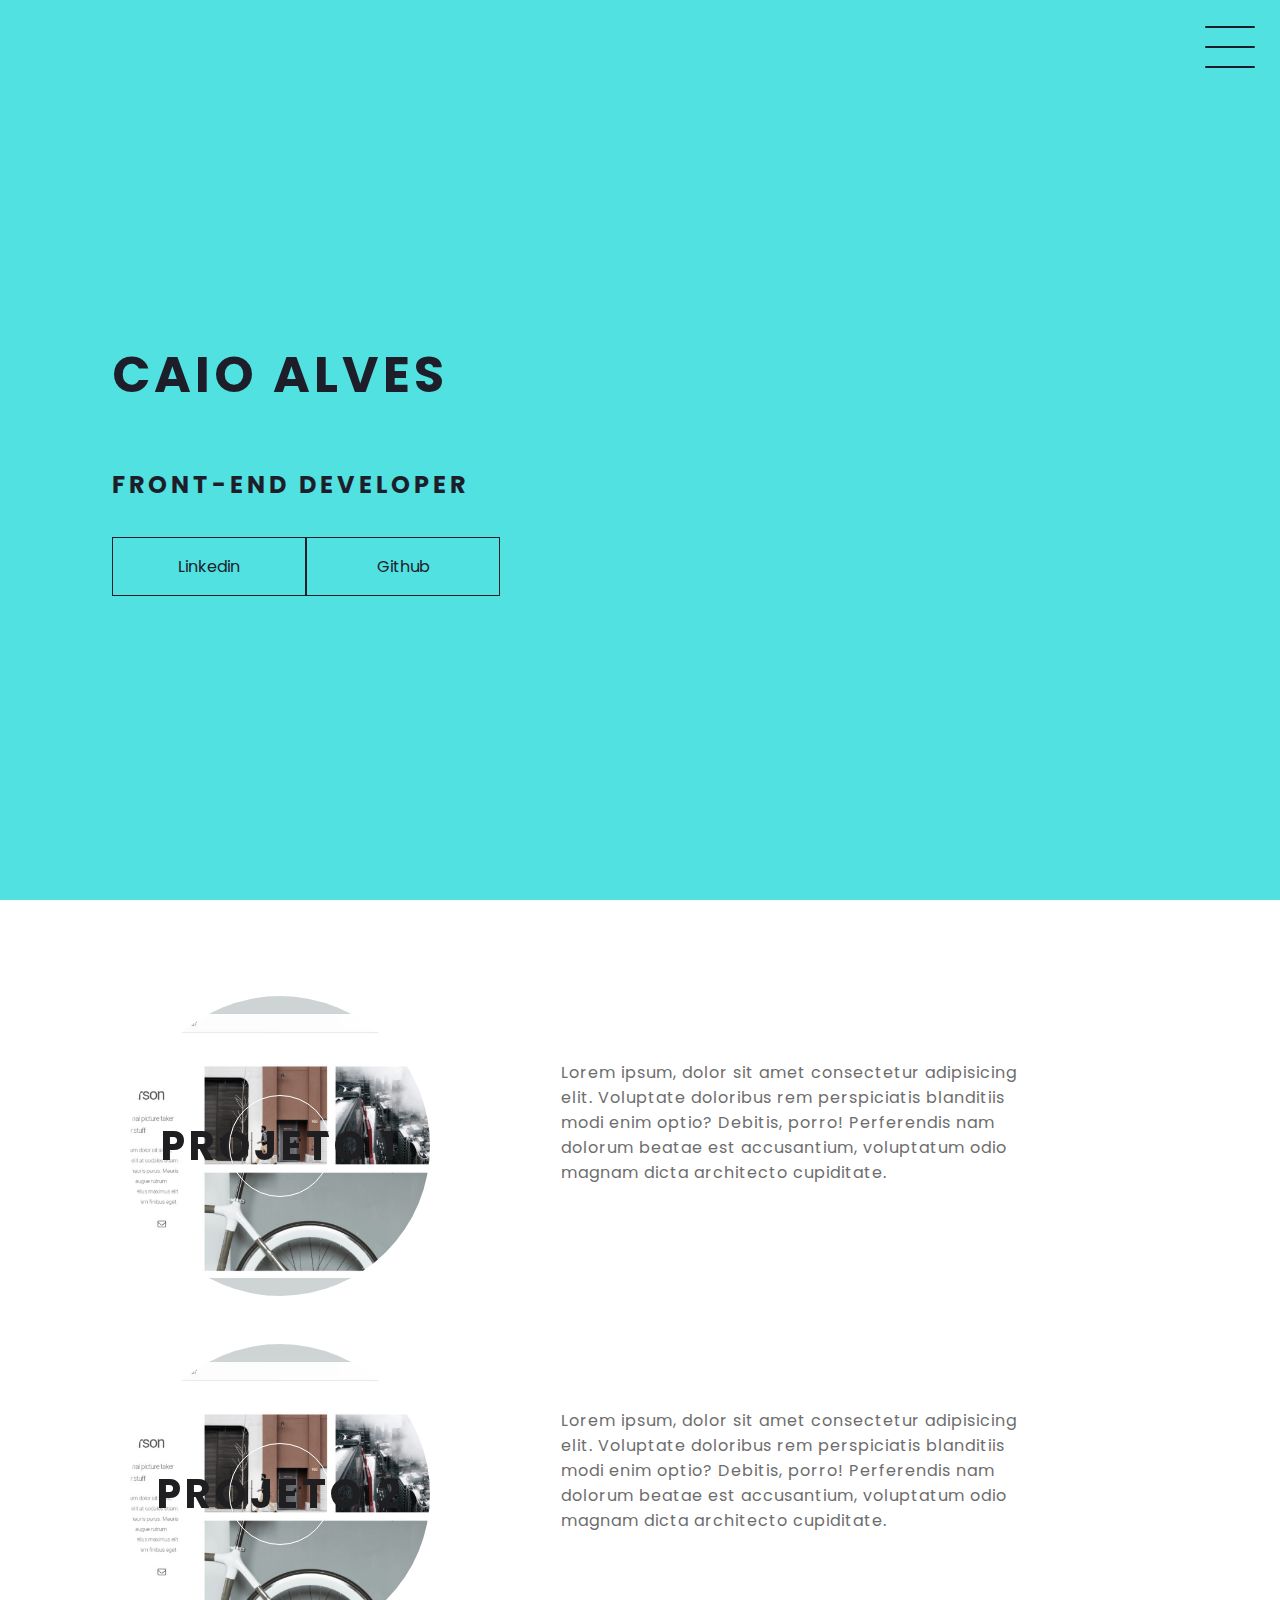
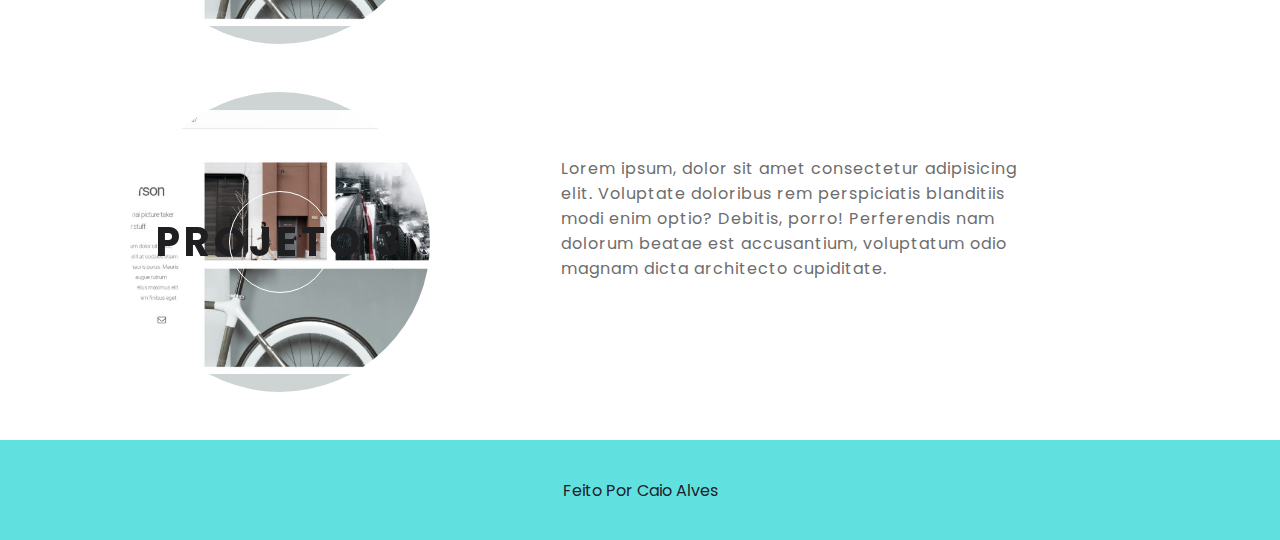
==== index.html @ cd46dcf4 "att" ====
<!DOCTYPE html>
<html lang="pt-br">
<head>
    <meta charset="UTF-8">
    <meta http-equiv="X-UA-Compatible" content="IE=edge">
    <meta name="viewport" content="width=device-width, initial-scale=1.0">
    <link rel="stylesheet" href="style.css">
    <title>Portifólio</title>
</head>
<body>
    <header class=header-container>
        <div class=header>
            <div class="checkbox-container">
                <div class="checkbox-wrapper">
                    <input type="checkbox" name="" id="toggle">
                    <label class="checkbox" for="toggle">
                        <div class="trace"></div>
                        <div class="trace"></div>
                        <div class="trace"></div>
                    </label>
                    <div class="menu"></div>
                        <nav class="menu-items">
                            <ul>
                                <li>
                                    <a href="index.html">Home</a>
                                </li>
                                <li>
                                    <a href="Sobre/sobre.html" target="_blank">Sobre</a>
                                </li>
                                <li>
                                    <a href="Container">Projetos</a>
                                </li>
                            </ul>
                        </nav>
                   
                </div>
            </div>
            
        </div>

        <h1>Caio Alves</h1>
        <h2>Front-end developer</h2>

        <div class="social-media">
            
            <a href= "https://www.linkedin.com/in/caio-alves-543720208/" target="_blank">Linkedin</a>

            <a href="https://github.com/dandelions3" target="_blank">Github</a>

        </div>

    </header>

    <main class=container>
        <div class='card-container'>
             <div class="card">
                 <div class="card-wrapper">
                     <h2>Projeto 1</h2>
                     <p>vem ver!</p>
                 </div>
             </div>
             <div class="card-text">
                Lorem ipsum, dolor sit amet consectetur adipisicing elit. Voluptate doloribus rem perspiciatis blanditiis modi enim optio? Debitis, porro! Perferendis nam dolorum beatae est accusantium, voluptatum odio magnam dicta architecto cupiditate.
             </div>
        </div>

        <div class='card-container'>
            <div class="card">
                <div class="card-wrapper">
                    <h2>Projeto 2</h2>
                    <p>vem ver!</p>
                </div>
            </div>
            <div class="card-text">
               Lorem ipsum, dolor sit amet consectetur adipisicing elit. Voluptate doloribus rem perspiciatis blanditiis modi enim optio? Debitis, porro! Perferendis nam dolorum beatae est accusantium, voluptatum odio magnam dicta architecto cupiditate.
            </div>
       </div>

       <div class='card-container'>
        <div class="card">
            <div class="card-wrapper">
                <h2>Projeto 3</h2>
                <p>vem ver!</p>
            </div>
        </div>
        <div class="card-text">
           Lorem ipsum, dolor sit amet consectetur adipisicing elit. Voluptate doloribus rem perspiciatis blanditiis modi enim optio? Debitis, porro! Perferendis nam dolorum beatae est accusantium, voluptatum odio magnam dicta architecto cupiditate.
        </div>
   </div>      
    </main>

    <footer class=footer>
        Feito Por Caio Alves
    </footer>
</body>
</html>
---- style.css ----
@import url('https://fonts.googleapis.com/css2?family=Poppins:wght@300;400;500&display=swap');
html {
    scroll-behavior: smooth;
}
body {
    margin: 0;
    padding: 0;
    font-family: 'Poppins', sans-serif;
    color: #1E1E2A;

}

/* HEADER */

.header-container {
    height: 100vh;
    width: 100vw;
    background-color: #50E1E0 ;
    display: flex;
    flex-direction: column;
    justify-content: center;
    align-items: flex-start;
    box-sizing: border-box;
    padding: 0 112px;
    position: relative;
}

h1 {
    font-size: 50px;
    text-transform: uppercase;
    letter-spacing: 4px;
}

h2 {
    text-transform: uppercase;
    letter-spacing: 4px;
}

.social-media {
    margin-top: 1rem;
    display: flex;
}

.social-media a {
    text-decoration: none;
    color: #1E1E2A;
    padding: 1rem 4rem;
    border: 1px solid #1E1E2A;
    min-width: 4rem;
    display: flex;
    align-items: center;
    justify-content: center;
    transition: .5s ease-in-out;
}

a:hover {
    background-color: #ffffff;

}

/* MENU HAMBURGUER */

.checkbox-container {
    display: flex;
    justify-content: center;
    align-items: center;
}

.checkbox {
    height: 100px;
    width: 100px;
    position: absolute;
    right: 0;
    top: 0;
    display: flex;
    justify-content: center;
    cursor: pointer;
    z-index: 9999;
    transition: 400ms ease-in-out 0s;

}

.checkbox .trace {
    width: 50px;
    height: 2px;
    background-color: #1E1E2A;
    position: absolute;
    border-radius: 4px;
    transition: 0.5s ease-in-out;
}

.checkbox .trace:nth-child(1) {
    top: 26px;
    transform: rotate(0)
}

.checkbox .trace:nth-child(2) {
    top: 46px;
    transform: rotate(0)
}

.checkbox .trace:nth-child(3) {
    top: 66px;
    transform: rotate(0)
}

#toggle {
    display: none;
}

/* MENU */

.menu {
    position: absolute;
    top: 28px;
    right: 30px;
    background-color: transparent;
    height: 4px;
    width: 10px;
    border-radius: 50%;
    box-shadow: 0px 0px 0px 0px #ffffff;
    z-index: -1;
    transition:  400ms ease-in-out 0s;
}

.menu-items {
    position: fixed;
    top: 0;
    left: 0;
    width: 100%;
    height: 100vh;
    display: flex;
    justify-content: center;
    align-items: center;
    z-index: 2;
    opacity: 0;
    visibility: hidden;
    transition:  400ms ease-in-out 0s;

}

.menu-items ul {
    list-style-type: none;
}

.menu-items ul li a {
    margin: 10px 0;
    color: #1E1E2A;
    text-decoration: none;
    text-transform: uppercase;
    letter-spacing: 4px;
    font-size: 40px;
}


/* ANIMAÇÂO DO MENU*/

#toggle:checked + .checkbox .trace:nth-child(1) {
    transform: rotate(45deg);
    top: 47px;
}

#toggle:checked + .checkbox .trace:nth-child(2) {
    transform: translate(-100px);
    width: 30px;
    visibility: hidden;
    opacity: 0;
}

#toggle:checked + .checkbox .trace:nth-child(3) {
    transform: rotate(-45deg);
    top: 48px;

}

#toggle:checked + .checkbox {
    background-color: #ffffff;
}

#toggle:checked ~ .menu {
    box-shadow:  0px 0px 0px 100vmax #ffffff;
    z-index: 1;
}

#toggle:checked ~ .menu-items {
    visibility: visible;
    opacity: 1;
}

/* CARDS */

.container {
    height: auto;
    width: 100%;
    display: flex;
    flex-direction: column;
    justify-content: space-evenly;
    margin: 3rem 0;
}

.card-container {
    display: flex;
    justify-content: space-evenly;
    align-items: center;
    width: 90%;
}
.card {
    width: 300px;
    height: 300px;
    border-radius: 100%;
    margin: 3rem 0 0 0;
    display: flex;
    align-items: center;
    justify-content: center;
    background-color: #50E1E0;
    background-image: url(img/free-portfolio-web-design-5.jpg) ;
    background-position: center;
    background-size: cover ;
    background-repeat: no-repeat;
    filter: grayscale(0.7);
    color: #1E1E2A;
    cursor: pointer;
    transition: 0.5s ease-in-out;
}

.card-text {
    width: 40%;
    letter-spacing: 1px;
    color: rgb(109, 109, 109);
}

.card-wrapper {
    text-align: center;
    display: flex;
    flex-direction: column;
    justify-content: center;
    align-items: center;
    position: relative;
}

.card-wrapper::before {
    content: '';
    position: absolute;
    height: 100px;
    width: 100px;
    border-radius: 50%;
    display: block;
    border: 1px solid #ffffff;
    transition: 0.5s ease-in-out;
}

.card-wrapper h2 {
    font-size: 40px;
    text-transform: uppercase;
    letter-spacing: 4px;
    margin: 0;
    transition: 0.5s ease-in-out;
}

.card-wrapper p {
    font-size: 0;
    visibility: visible;
    opacity: 0;
    font-weight: bold;
    text-transform: uppercase;
    transition: 0.5s ease-in-out;
}

.card:hover {
    filter: unset;
}

.card:hover > .card-wrapper::before {
    height: 250px;
    width: 250px;
    opacity: 1;
}

.card:hover > .card-wrapper p {
    opacity: 1;
    visibility: visible;
    font-size: 14px;
}

.footer {
    width: 100vw;
    height: 100px;
    background-color: #60E1E0;
    display: flex;
    align-items: center;
    justify-content: center;
    color:  #1E1E2A;

}
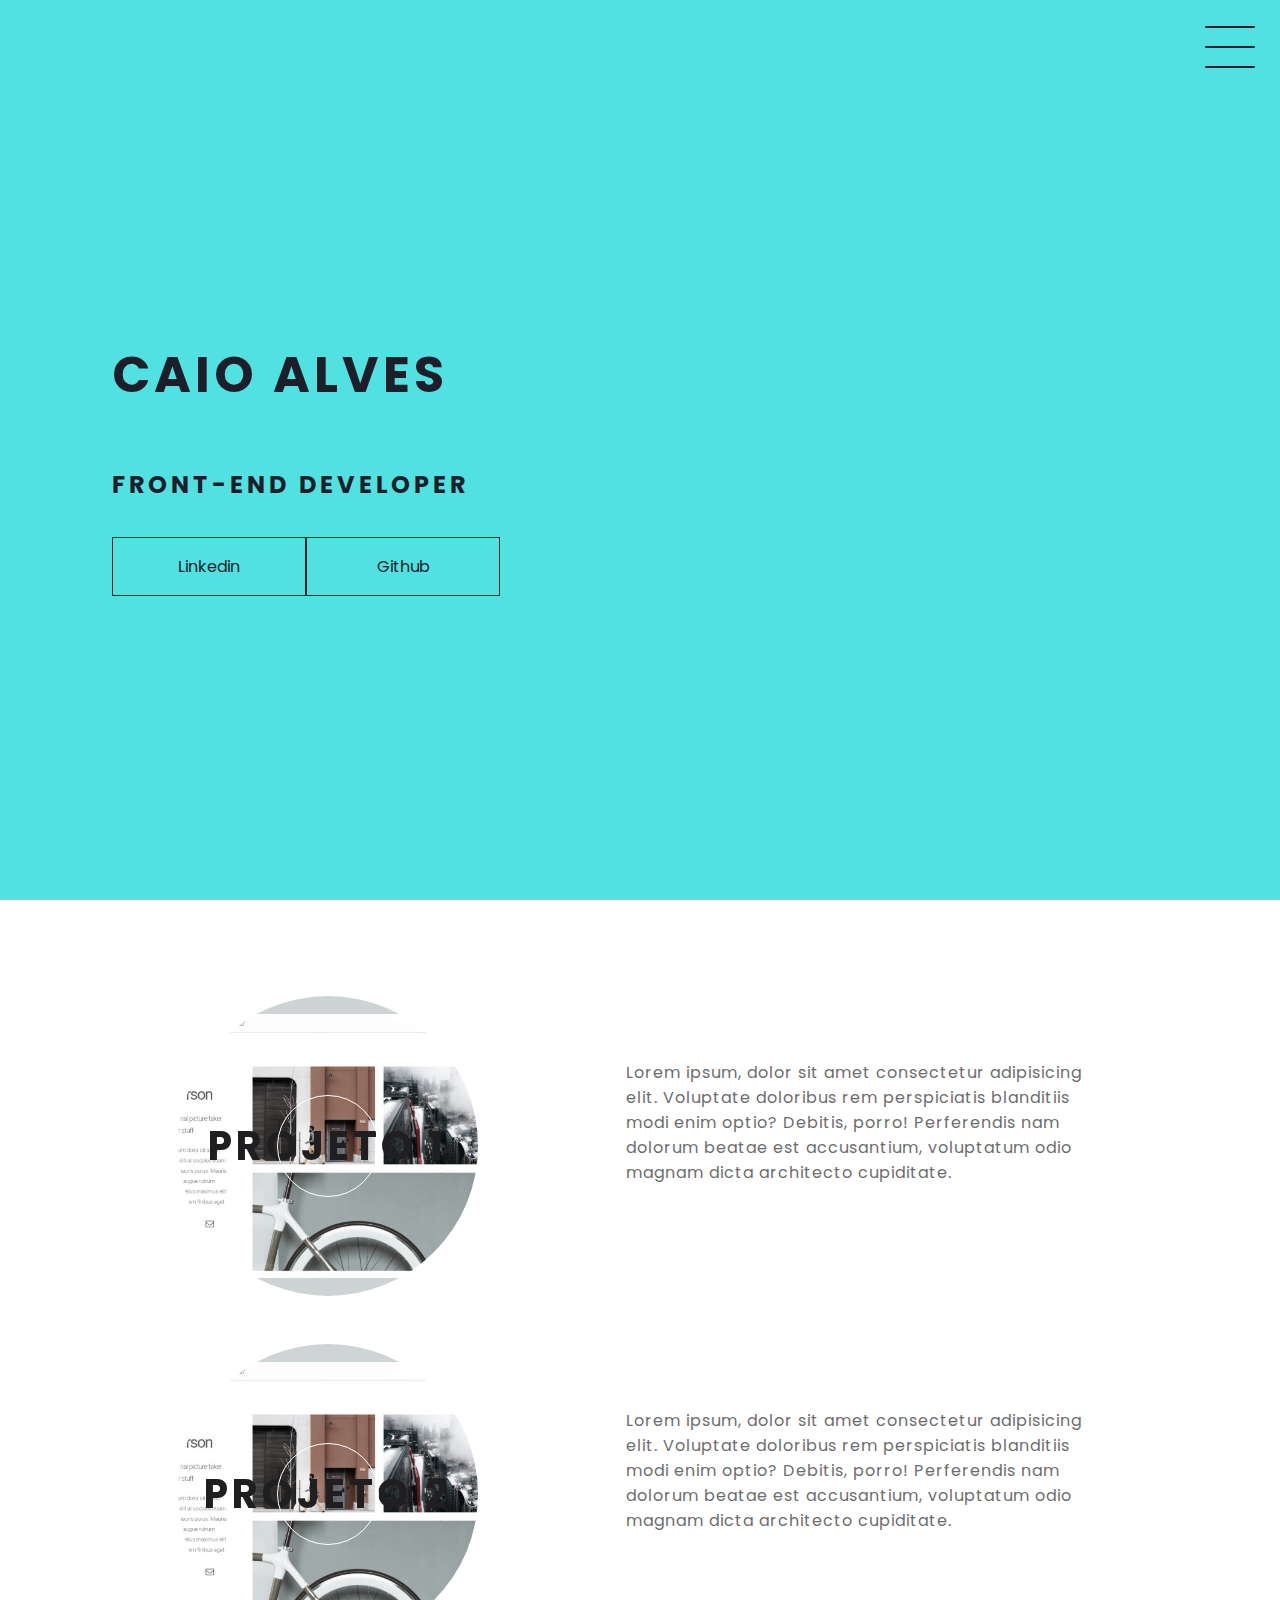
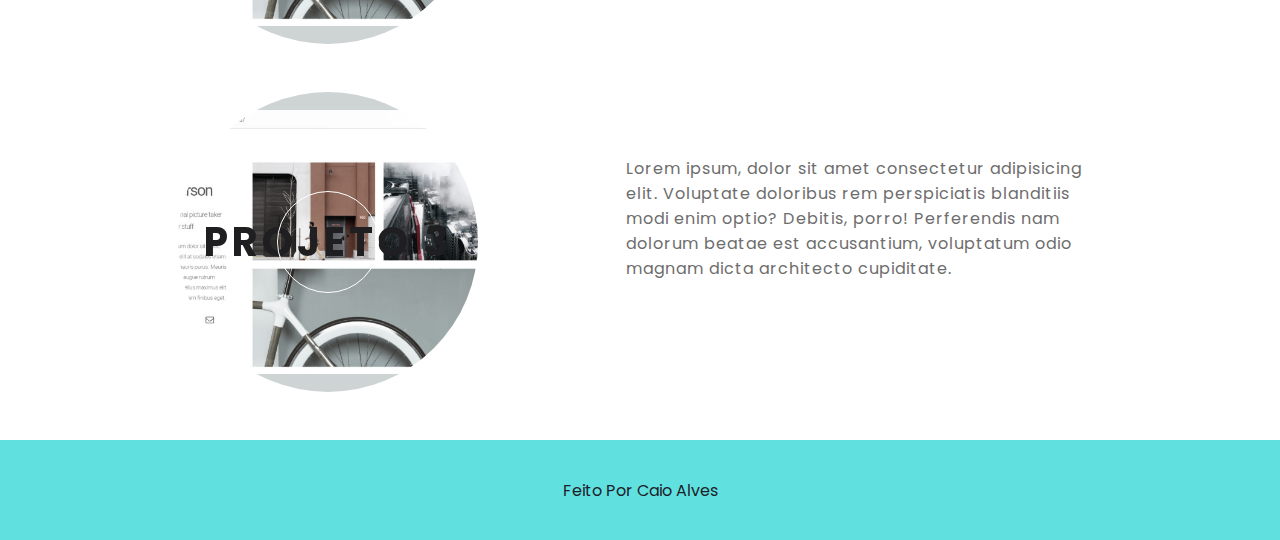
==== commit 540ae0e0: "atualização" ====
--- a/index.html
+++ b/index.html
@@ -5,7 +5,7 @@
     <meta http-equiv="X-UA-Compatible" content="IE=edge">
     <meta name="viewport" content="width=device-width, initial-scale=1.0">
     <link rel="stylesheet" href="style.css">
-    <title>Portifólio</title>
+   <title>Portfólio</title>
 </head>
 <body>
     <header class=header-container>
--- a/style.css
+++ b/style.css
@@ -3,10 +3,13 @@
     scroll-behavior: smooth;
 }
 body {
+    width: 100%;
     margin: 0;
     padding: 0;
     font-family: 'Poppins', sans-serif;
     color: #1E1E2A;
+    display: flex;
+    flex-direction: column;
 
 }
 
@@ -14,10 +17,12 @@
 
 .header-container {
     height: 100vh;
-    width: 100vw;
-    background-color: #50E1E0 ;
+    width: 100%;
+    min-width: 400px;
+    background-color: #50E1E0;
     display: flex;
     flex-direction: column;
+    align-content: center;
     justify-content: center;
     align-items: flex-start;
     box-sizing: border-box;
@@ -39,6 +44,8 @@
 .social-media {
     margin-top: 1rem;
     display: flex;
+    flex-wrap: wrap;
+    align-items: center;
 }
 
 .social-media a {
@@ -201,8 +208,12 @@
 .card-container {
     display: flex;
     justify-content: space-evenly;
-    align-items: center;
+    flex-wrap: wrap;
+    align-items: center;
+    margin: 0 auto;
     width: 90%;
+    min-width: 400px;
+    
 }
 .card {
     width: 300px;
@@ -225,8 +236,11 @@
 
 .card-text {
     width: 40%;
+    padding: 15px;
     letter-spacing: 1px;
+    min-inline-size: 400px;
     color: rgb(109, 109, 109);
+    margin-left: 20px;
 }
 
 .card-wrapper {
@@ -283,13 +297,14 @@
 }
 
 .footer {
-    width: 100vw;
+    width: 100%;
     height: 100px;
     background-color: #60E1E0;
     display: flex;
     align-items: center;
     justify-content: center;
     color:  #1E1E2A;
+    min-width: 300px;
 
 }
        
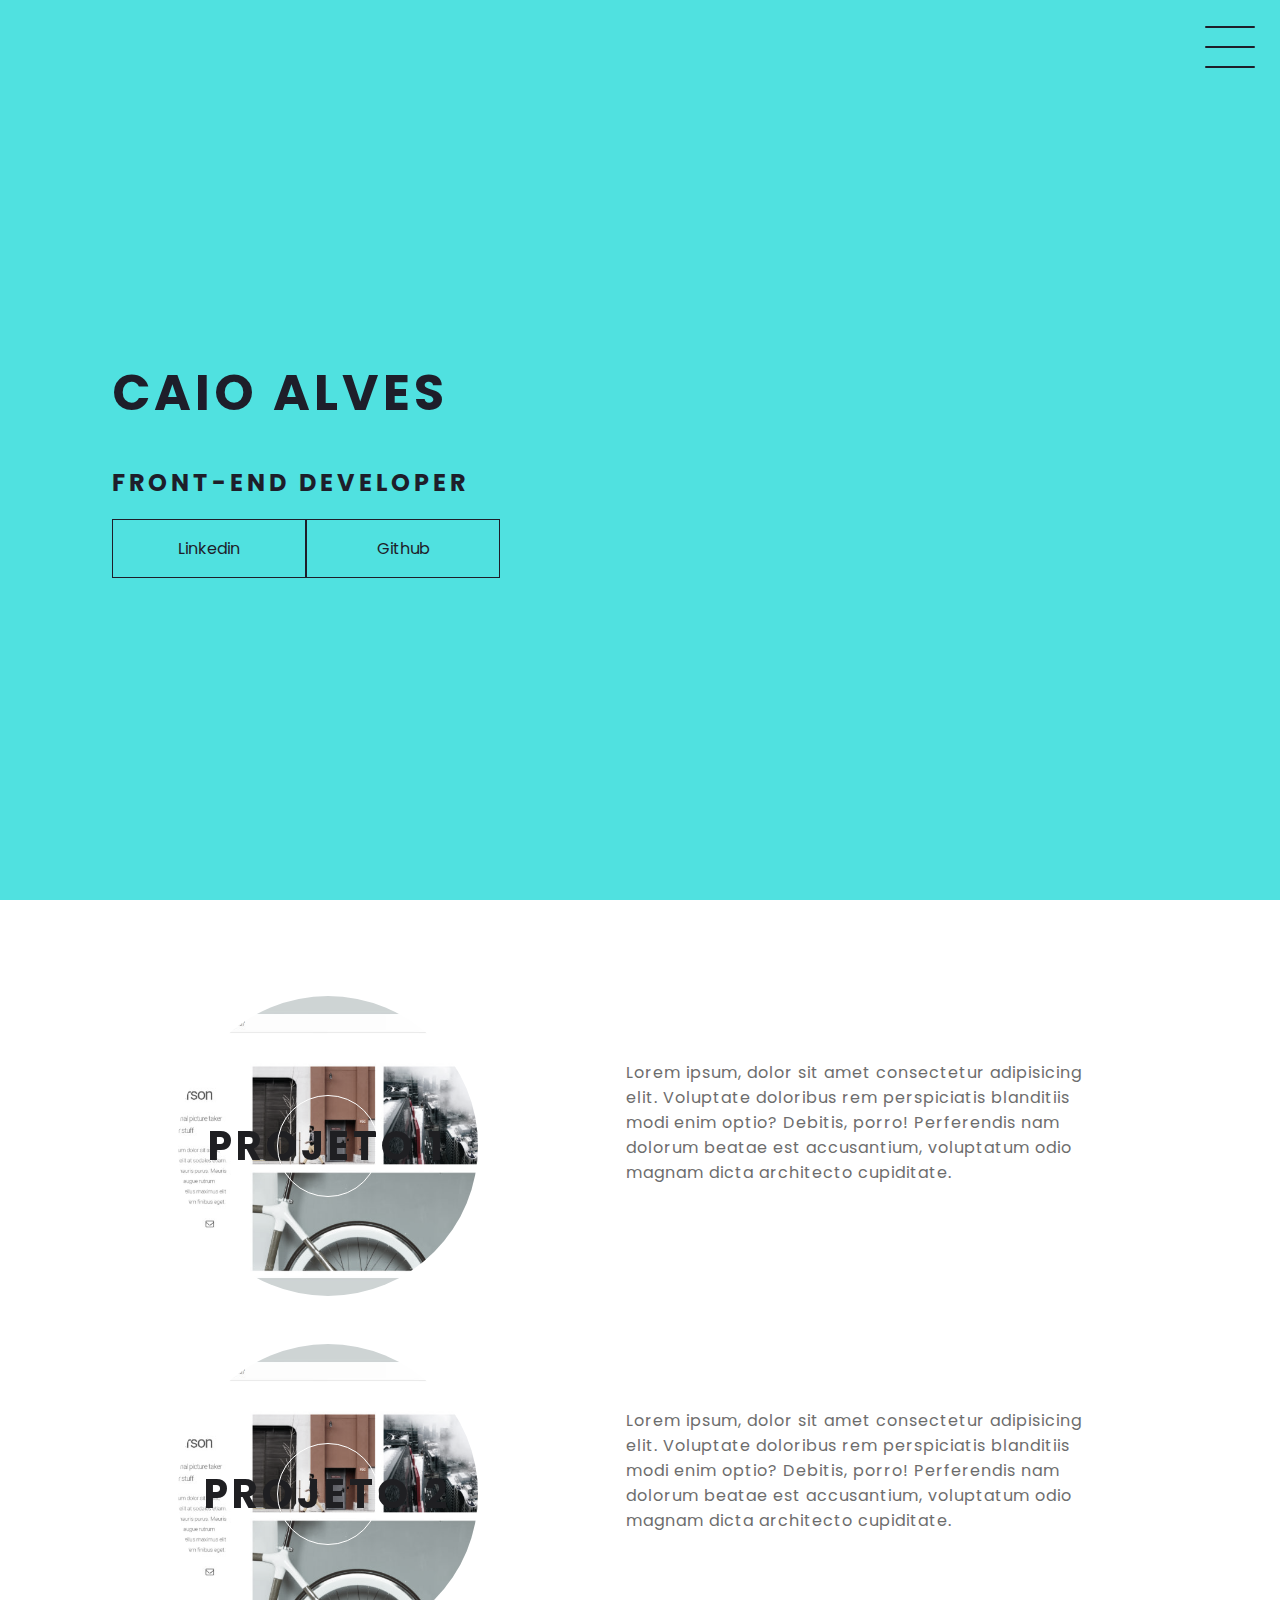
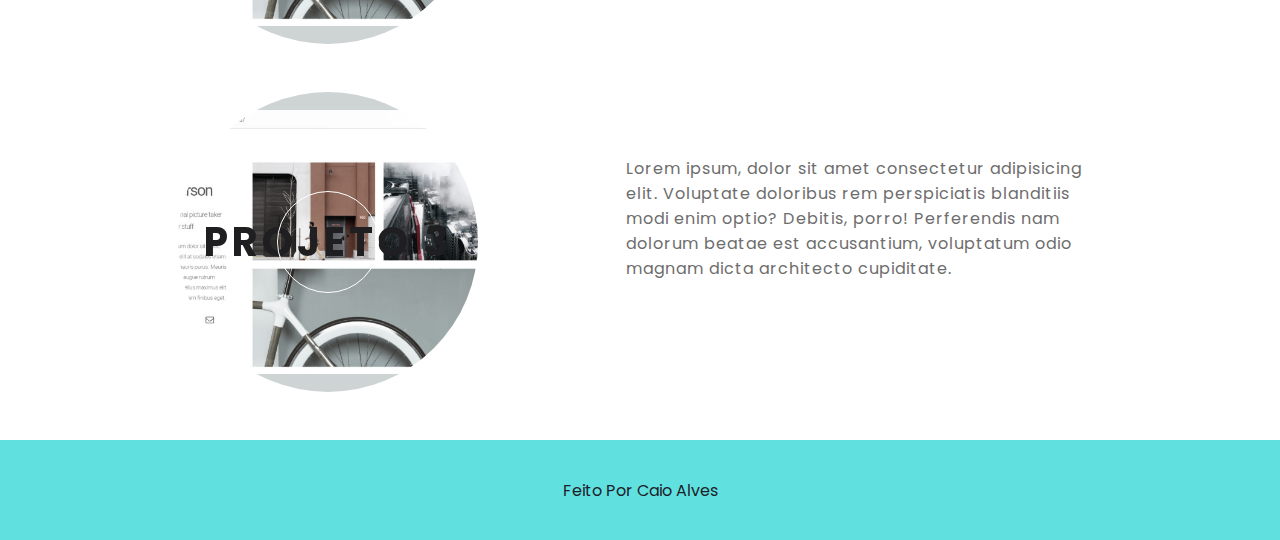
==== commit e923b4db: "update" ====
--- a/index.html
+++ b/index.html
@@ -8,6 +8,7 @@
    <title>Portfólio</title>
 </head>
 <body>
+    <div id="master-container">
     <header class=header-container>
         <div class=header>
             <div class="checkbox-container">
@@ -28,30 +29,29 @@
                                     <a href="Sobre/sobre.html" target="_blank">Sobre</a>
                                 </li>
                                 <li>
-                                    <a href="Container">Projetos</a>
+                                    <a href="# ">Projetos</a>
                                 </li>
                             </ul>
-                        </nav>
-                   
+                       </nav>  
                 </div>
             </div>
             
         </div>
+        <div class="container-titulo">
+            <h1>Caio Alves</h1>
+            <h2>Front-end developer</h2>
 
-        <h1>Caio Alves</h1>
-        <h2>Front-end developer</h2>
+            <div class="social-media">
+                
+                <a href= "https://www.linkedin.com/in/caio-alves-543720208/" target="_blank">Linkedin</a>
 
-        <div class="social-media">
-            
-            <a href= "https://www.linkedin.com/in/caio-alves-543720208/" target="_blank">Linkedin</a>
+                <a href="https://github.com/dandelions3" target="_blank">Github</a>
 
-            <a href="https://github.com/dandelions3" target="_blank">Github</a>
-
+            </div>
         </div>
-
     </header>
 
-    <main class=container>
+    <section class='container'>
         <div class='card-container'>
              <div class="card">
                  <div class="card-wrapper">
@@ -83,14 +83,15 @@
                 <p>vem ver!</p>
             </div>
         </div>
-        <div class="card-text">
-           Lorem ipsum, dolor sit amet consectetur adipisicing elit. Voluptate doloribus rem perspiciatis blanditiis modi enim optio? Debitis, porro! Perferendis nam dolorum beatae est accusantium, voluptatum odio magnam dicta architecto cupiditate.
-        </div>
-   </div>      
-    </main>
+            <div class="card-text">
+            Lorem ipsum, dolor sit amet consectetur adipisicing elit. Voluptate doloribus rem perspiciatis blanditiis modi enim optio? Debitis, porro! Perferendis nam dolorum beatae est accusantium, voluptatum odio magnam dicta architecto cupiditate.
+            </div>
+        </div>      
+    </section>
 
-    <footer class=footer>
-        Feito Por Caio Alves
+    <footer class="footer">
+        <p>Feito Por Caio Alves</p>
     </footer>
+    </div>
 </body>
 </html>--- a/style.css
+++ b/style.css
@@ -3,22 +3,18 @@
     scroll-behavior: smooth;
 }
 body {
-    width: 100%;
     margin: 0;
     padding: 0;
     font-family: 'Poppins', sans-serif;
     color: #1E1E2A;
-    display: flex;
-    flex-direction: column;
-
 }
 
 /* HEADER */
 
 .header-container {
     height: 100vh;
-    width: 100%;
-    min-width: 400px;
+    width: 100%;  
+    min-width: 430px; 
     background-color: #50E1E0;
     display: flex;
     flex-direction: column;
@@ -299,16 +295,55 @@
 .footer {
     width: 100%;
     height: 100px;
+    min-width: 430px;
     background-color: #60E1E0;
     display: flex;
     align-items: center;
     justify-content: center;
     color:  #1E1E2A;
-    min-width: 300px;
-
-}
+    
+
+}
+
+#master-container {
+    width: 100%;
+}
+
+
        
- 
-
-
-
+ @media screen and (min-width: 0px) and (max-width: 600px){
+      
+    .header-container {
+        height: 95vh;
+    }
+    .container-titulo {
+        text-align: center;
+    }
+
+    .social-media {
+        
+        display: block;
+    }
+
+    .card-text {
+        text-align: justify;
+        margin: 0;
+    }
+
+    .card {
+        margin-bottom: 15px;
+    }
+    .social-media a {
+        margin-bottom: 30px;
+    } 
+
+    #master-container {
+        width: 100%;
+        height: 100vh;
+    }
+
+    h2 {
+        margin-bottom: 50px;
+    }
+ }
+
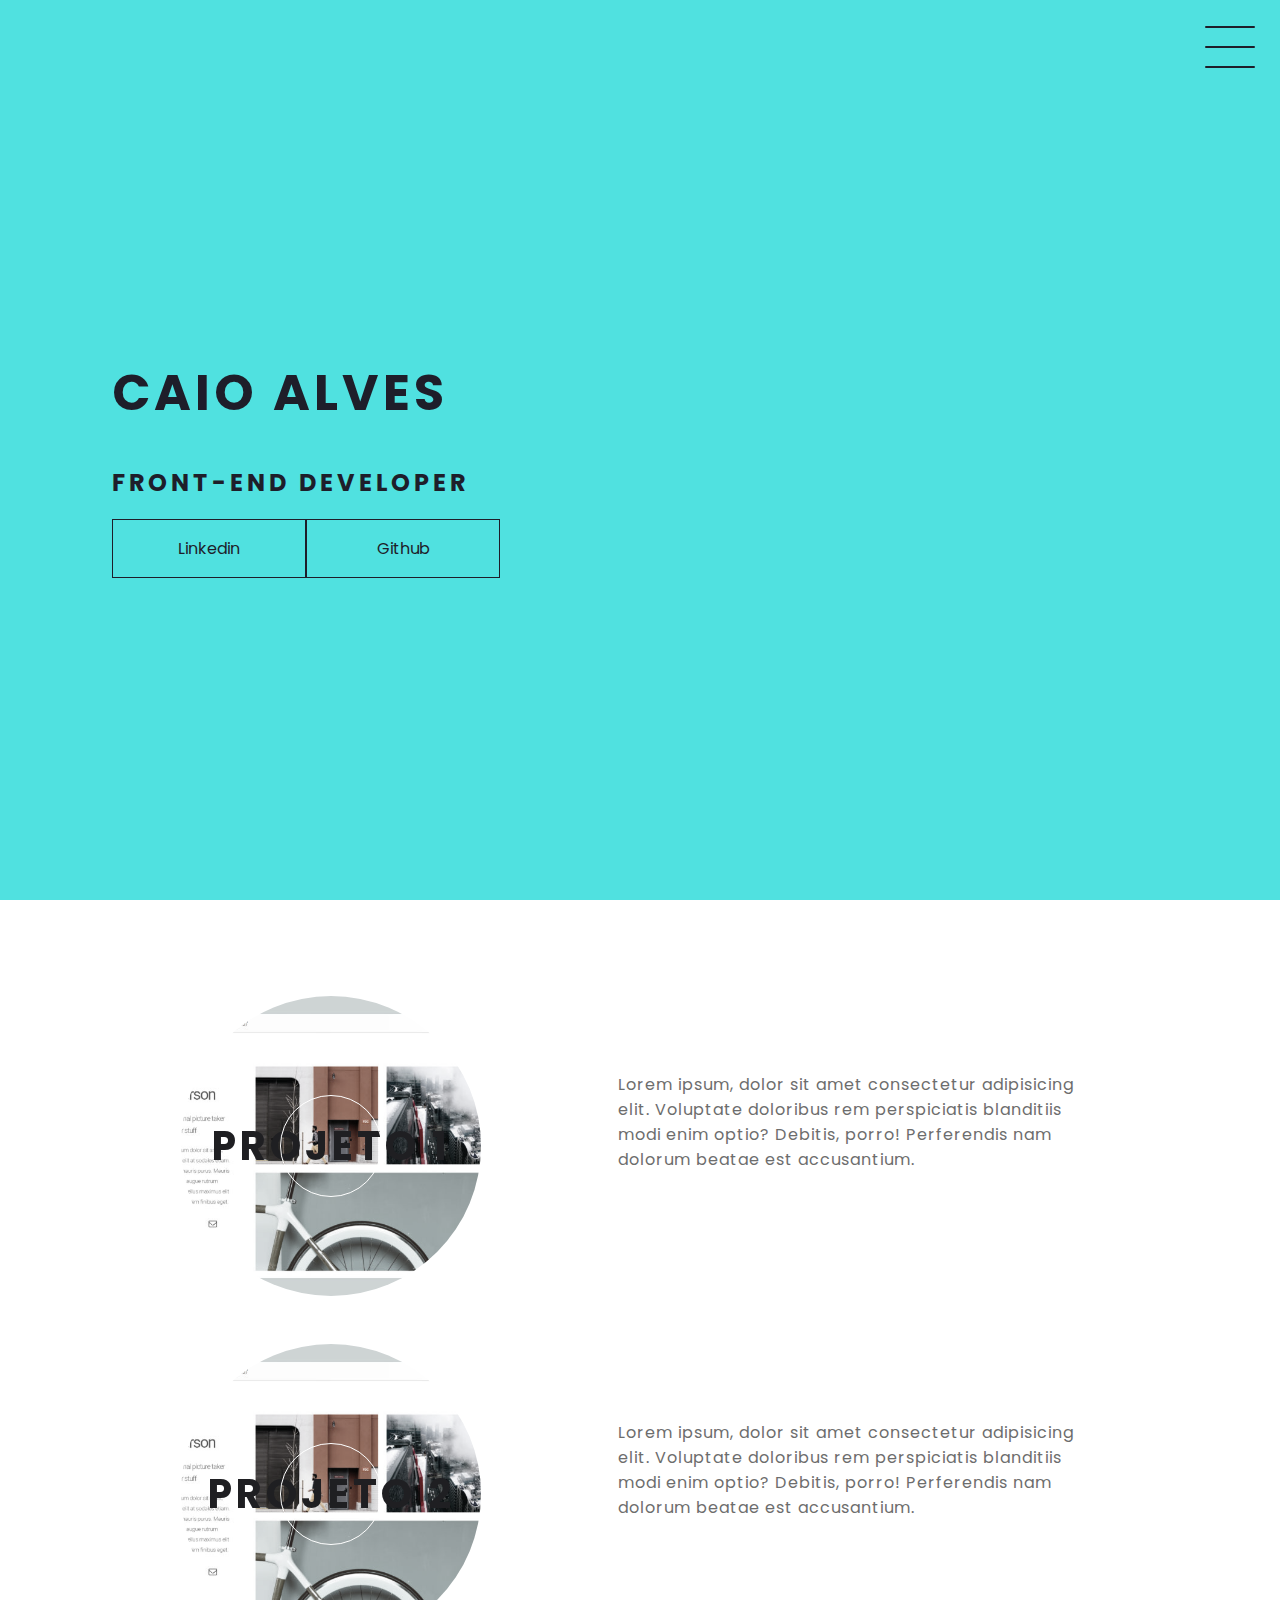
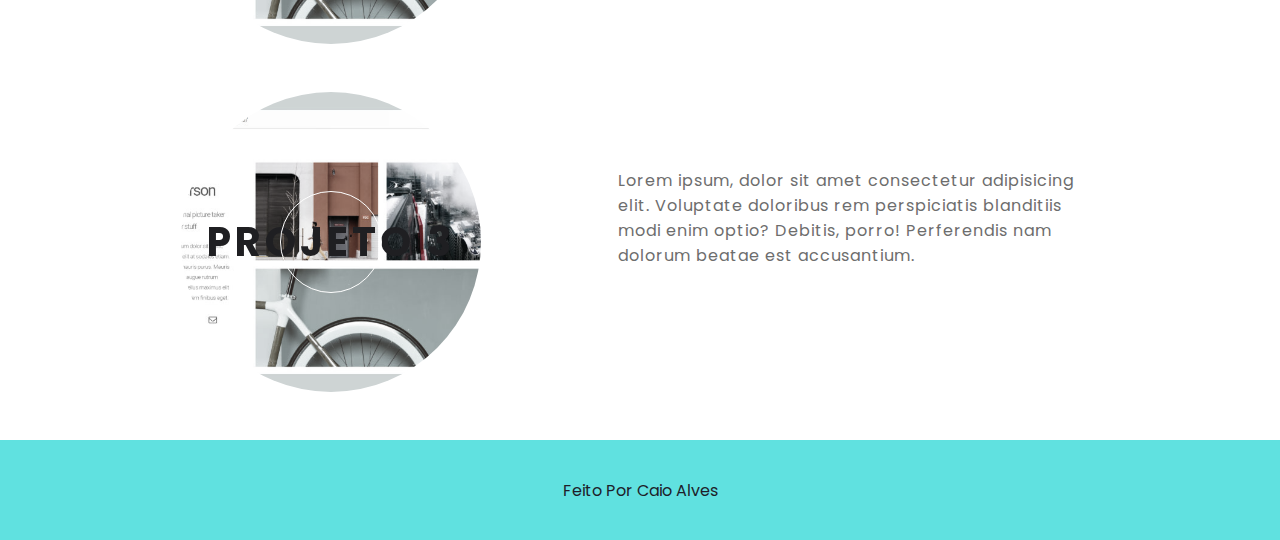
==== commit 106ae443: "update" ====
--- a/index.html
+++ b/index.html
@@ -8,7 +8,7 @@
    <title>Portfólio</title>
 </head>
 <body>
-    <div id="master-container">
+    
     <header class=header-container>
         <div class=header>
             <div class="checkbox-container">
@@ -60,7 +60,7 @@
                  </div>
              </div>
              <div class="card-text">
-                Lorem ipsum, dolor sit amet consectetur adipisicing elit. Voluptate doloribus rem perspiciatis blanditiis modi enim optio? Debitis, porro! Perferendis nam dolorum beatae est accusantium, voluptatum odio magnam dicta architecto cupiditate.
+                <p>Lorem ipsum, dolor sit amet consectetur adipisicing elit. Voluptate doloribus rem perspiciatis blanditiis modi enim optio? Debitis, porro! Perferendis nam dolorum beatae est accusantium.</p>
              </div>
         </div>
 
@@ -72,7 +72,7 @@
                 </div>
             </div>
             <div class="card-text">
-               Lorem ipsum, dolor sit amet consectetur adipisicing elit. Voluptate doloribus rem perspiciatis blanditiis modi enim optio? Debitis, porro! Perferendis nam dolorum beatae est accusantium, voluptatum odio magnam dicta architecto cupiditate.
+               <p>Lorem ipsum, dolor sit amet consectetur adipisicing elit. Voluptate doloribus rem perspiciatis blanditiis modi enim optio? Debitis, porro! Perferendis nam dolorum beatae est accusantium.</p>
             </div>
        </div>
 
@@ -84,7 +84,7 @@
             </div>
         </div>
             <div class="card-text">
-            Lorem ipsum, dolor sit amet consectetur adipisicing elit. Voluptate doloribus rem perspiciatis blanditiis modi enim optio? Debitis, porro! Perferendis nam dolorum beatae est accusantium, voluptatum odio magnam dicta architecto cupiditate.
+            <p>Lorem ipsum, dolor sit amet consectetur adipisicing elit. Voluptate doloribus rem perspiciatis blanditiis modi enim optio? Debitis, porro! Perferendis nam dolorum beatae est accusantium.</p>
             </div>
         </div>      
     </section>
@@ -92,6 +92,6 @@
     <footer class="footer">
         <p>Feito Por Caio Alves</p>
     </footer>
-    </div>
+    
 </body>
 </html>--- a/style.css
+++ b/style.css
@@ -1,4 +1,5 @@
 @import url('https://fonts.googleapis.com/css2?family=Poppins:wght@300;400;500&display=swap');
+
 html {
     scroll-behavior: smooth;
 }
@@ -7,6 +8,7 @@
     padding: 0;
     font-family: 'Poppins', sans-serif;
     color: #1E1E2A;
+    position: absolute;
 }
 
 /* HEADER */
@@ -14,7 +16,6 @@
 .header-container {
     height: 100vh;
     width: 100%;  
-    min-width: 430px; 
     background-color: #50E1E0;
     display: flex;
     flex-direction: column;
@@ -232,11 +233,11 @@
 
 .card-text {
     width: 40%;
-    padding: 15px;
+    padding: 20px;
     letter-spacing: 1px;
     min-inline-size: 400px;
     color: rgb(109, 109, 109);
-    margin-left: 20px;
+   
 }
 
 .card-wrapper {
@@ -291,11 +292,11 @@
     visibility: visible;
     font-size: 14px;
 }
+/* Fim Card*/
 
 .footer {
     width: 100%;
     height: 100px;
-    min-width: 430px;
     background-color: #60E1E0;
     display: flex;
     align-items: center;
@@ -305,14 +306,13 @@
 
 }
 
-#master-container {
-    width: 100%;
-}
+
 
 
        
  @media screen and (min-width: 0px) and (max-width: 600px){
-      
+     
+    
     .header-container {
         height: 95vh;
     }
@@ -327,7 +327,7 @@
 
     .card-text {
         text-align: justify;
-        margin: 0;
+        margin-left: 25px;
     }
 
     .card {
@@ -338,8 +338,7 @@
     } 
 
     #master-container {
-        width: 100%;
-        height: 100vh;
+        
     }
 
     h2 {
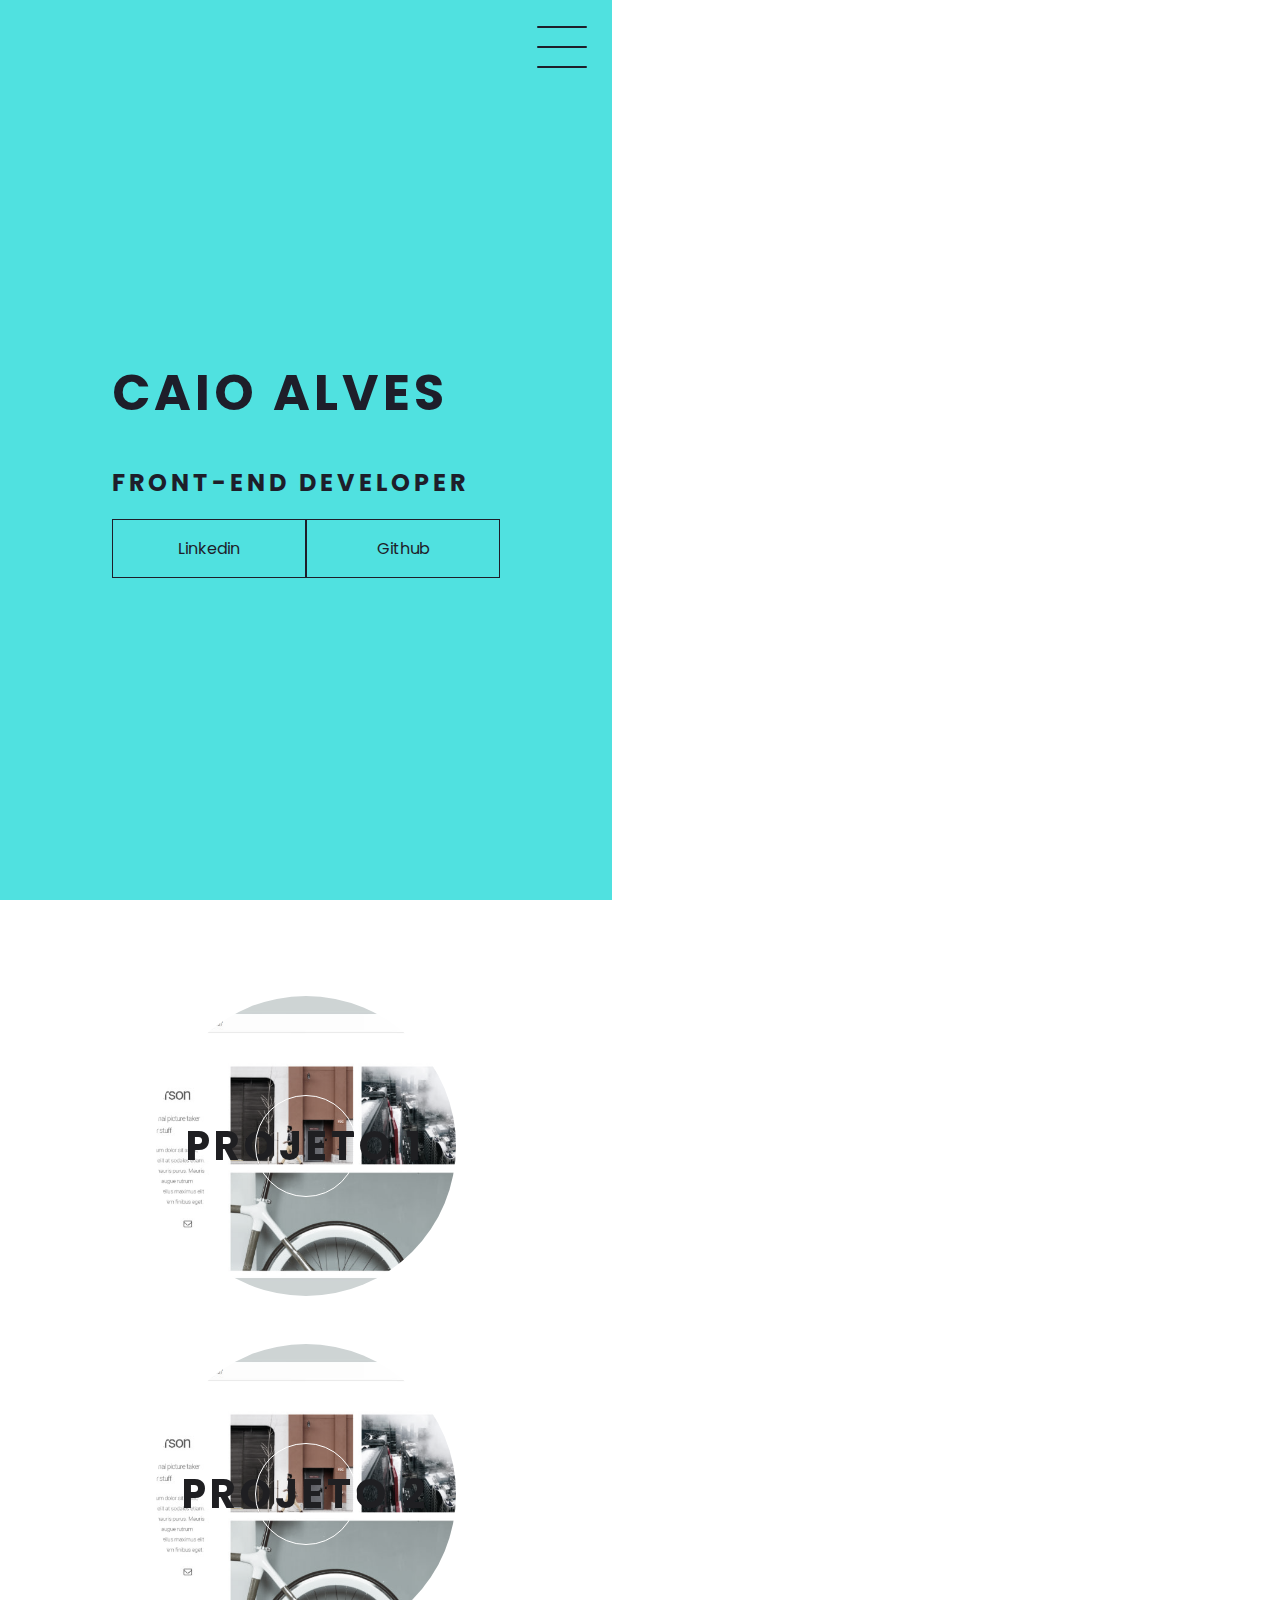
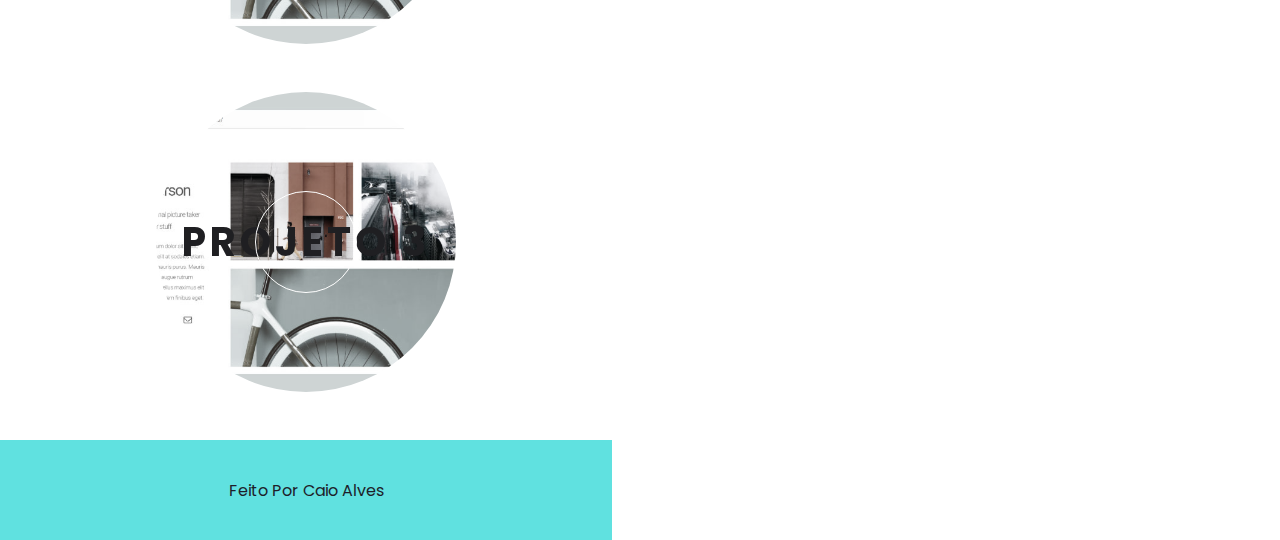
==== commit 042ed3e6: "update" ====
--- a/index.html
+++ b/index.html
@@ -1,4 +1,4 @@
-<!DOCTYPE html>
+<!DOCTYPE html 5>
 <html lang="pt-br">
 <head>
     <meta charset="UTF-8">
@@ -8,7 +8,7 @@
    <title>Portfólio</title>
 </head>
 <body>
-    
+    <div id="m-container">
     <header class=header-container>
         <div class=header>
             <div class="checkbox-container">
@@ -59,9 +59,11 @@
                      <p>vem ver!</p>
                  </div>
              </div>
+             <!--
              <div class="card-text">
                 <p>Lorem ipsum, dolor sit amet consectetur adipisicing elit. Voluptate doloribus rem perspiciatis blanditiis modi enim optio? Debitis, porro! Perferendis nam dolorum beatae est accusantium.</p>
              </div>
+            -->
         </div>
 
         <div class='card-container'>
@@ -71,9 +73,11 @@
                     <p>vem ver!</p>
                 </div>
             </div>
+            <!--
             <div class="card-text">
                <p>Lorem ipsum, dolor sit amet consectetur adipisicing elit. Voluptate doloribus rem perspiciatis blanditiis modi enim optio? Debitis, porro! Perferendis nam dolorum beatae est accusantium.</p>
             </div>
+            -->
        </div>
 
        <div class='card-container'>
@@ -83,11 +87,13 @@
                 <p>vem ver!</p>
             </div>
         </div>
+        <!--
             <div class="card-text">
             <p>Lorem ipsum, dolor sit amet consectetur adipisicing elit. Voluptate doloribus rem perspiciatis blanditiis modi enim optio? Debitis, porro! Perferendis nam dolorum beatae est accusantium.</p>
-            </div>
+            </div>-->
         </div>      
     </section>
+    </div>
 
     <footer class="footer">
         <p>Feito Por Caio Alves</p>
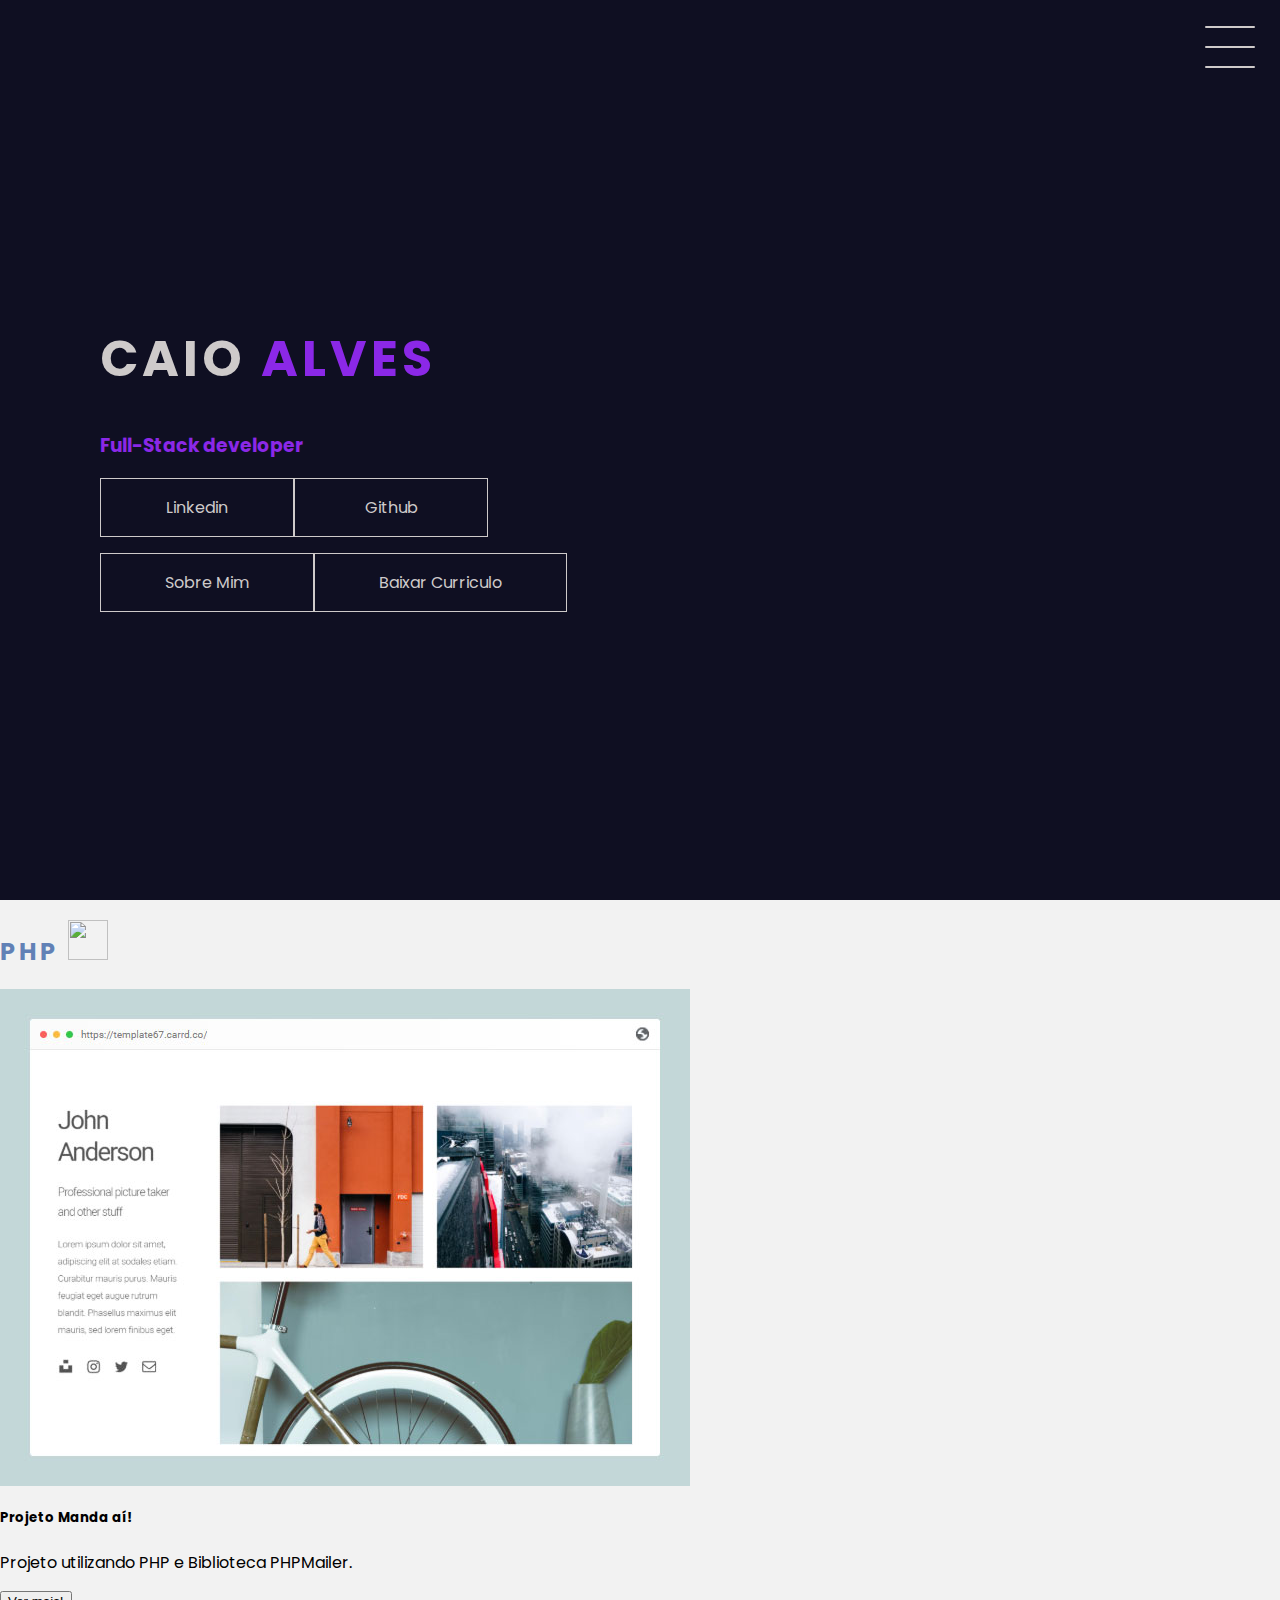
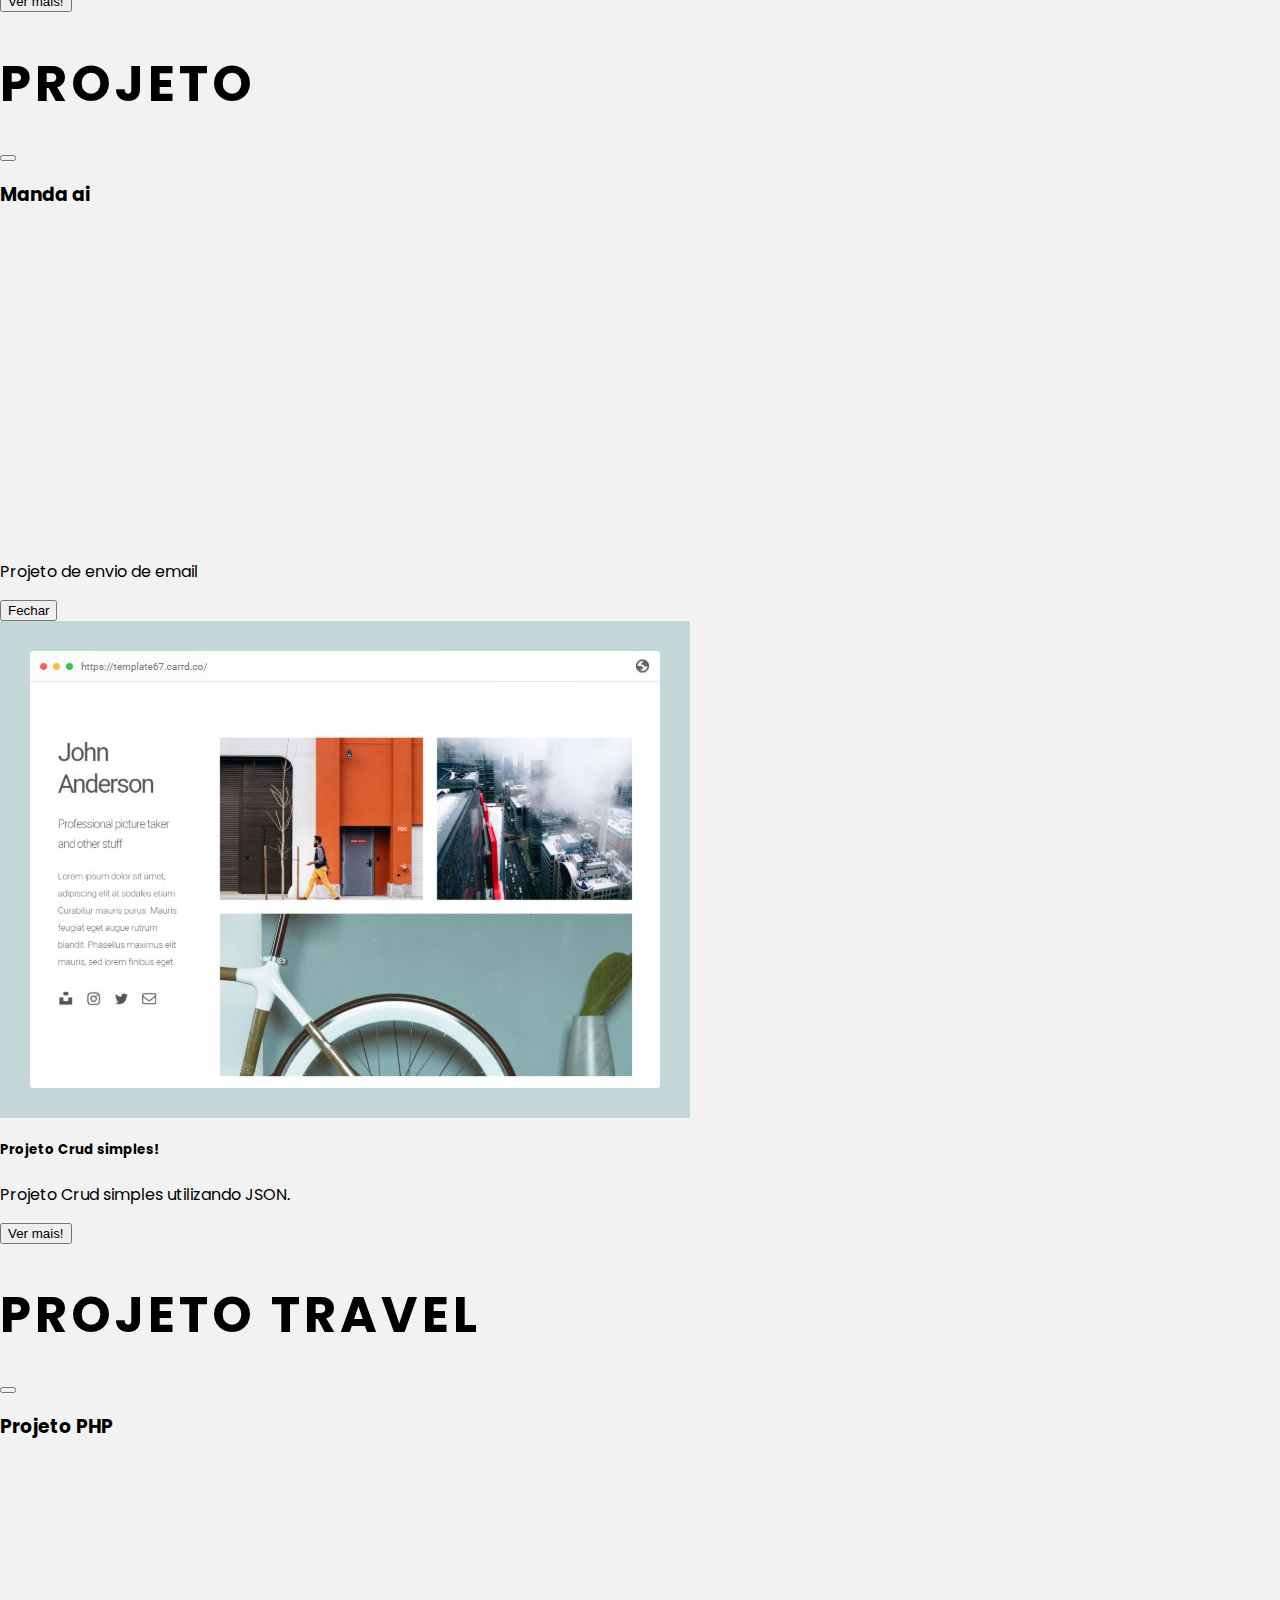
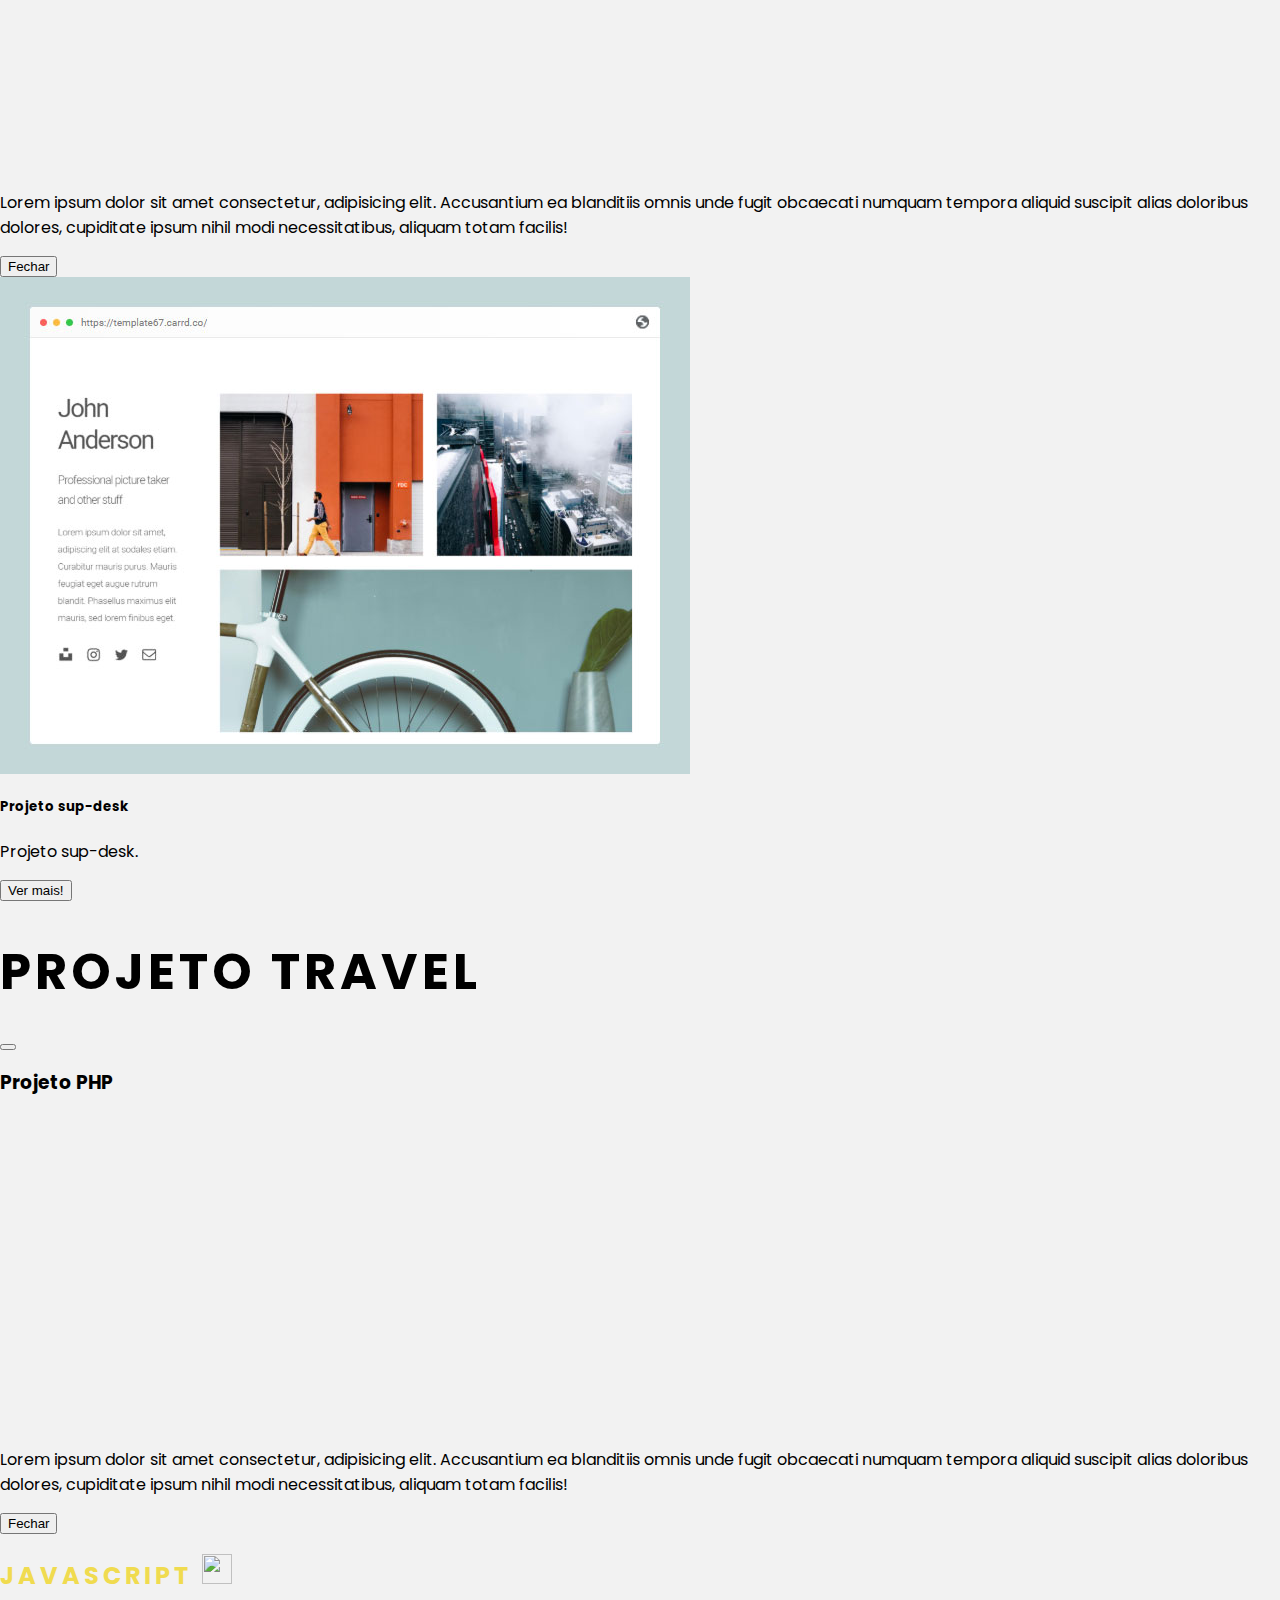
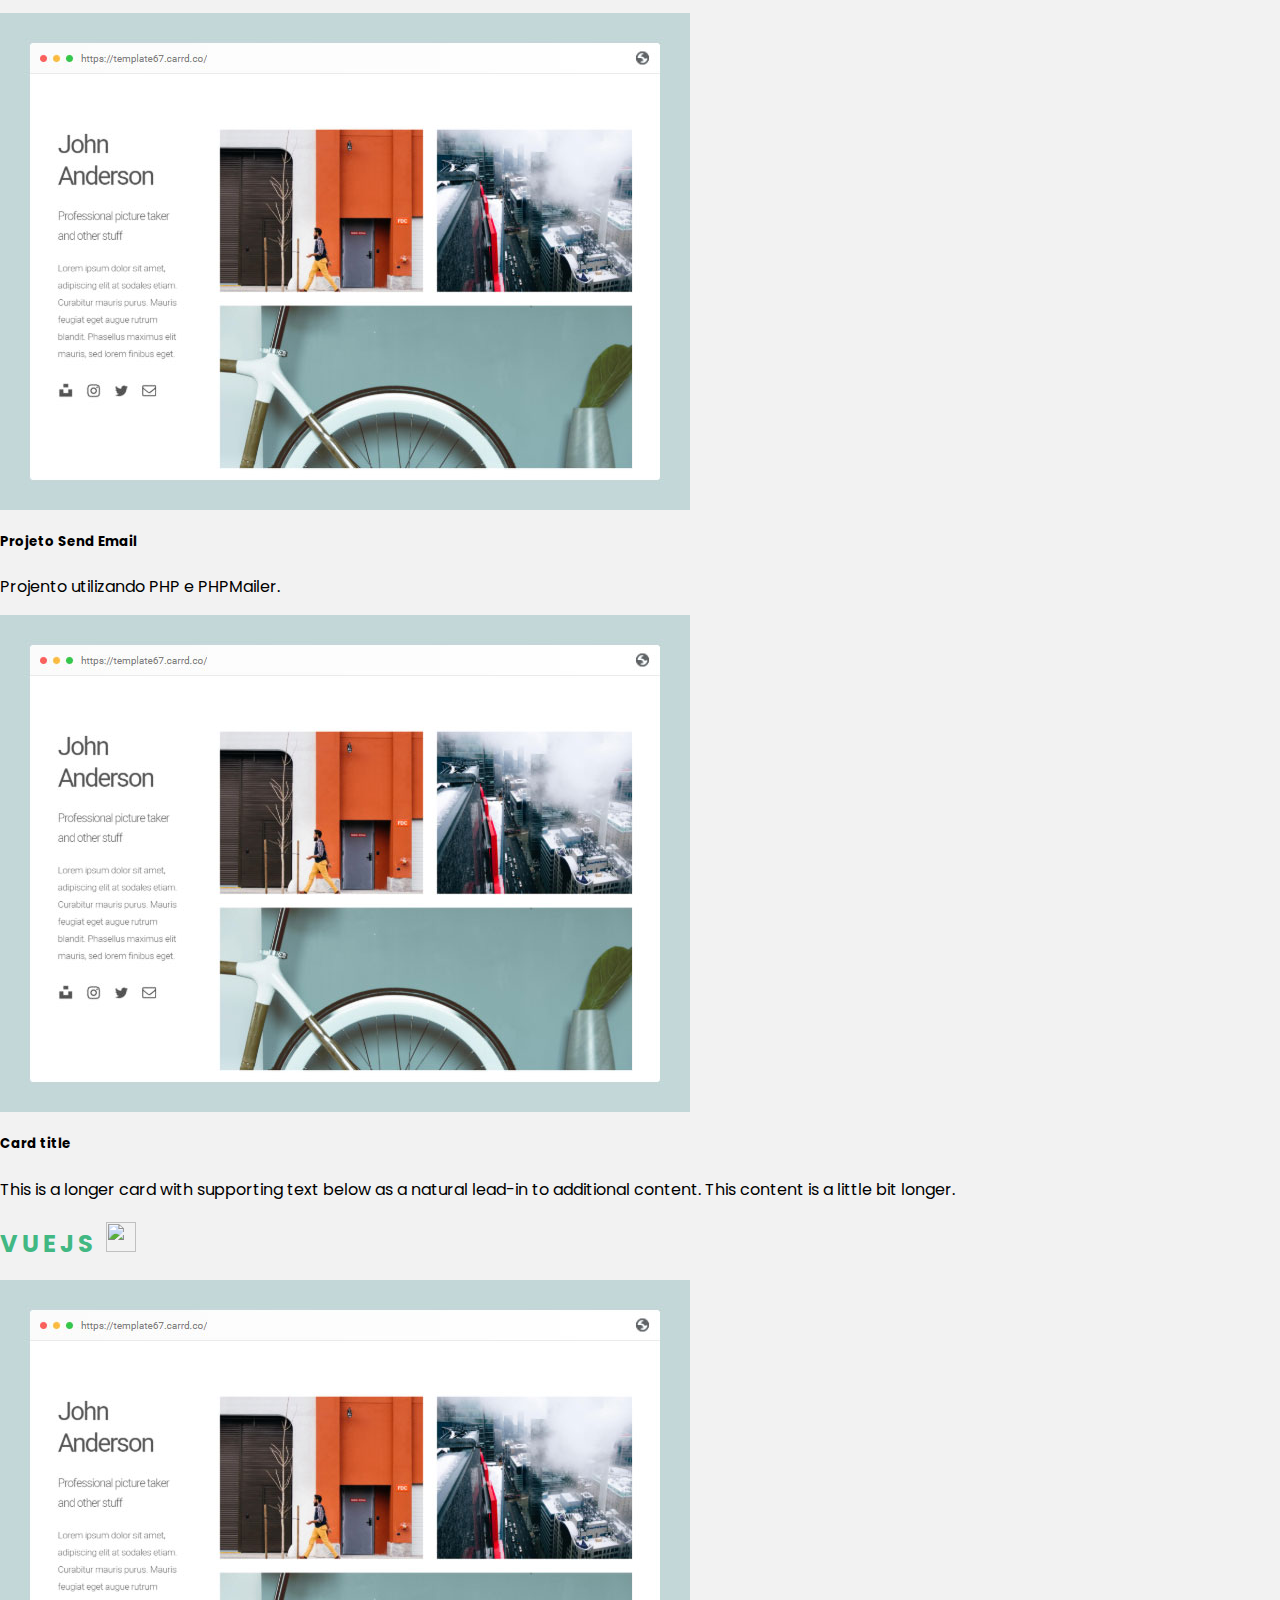
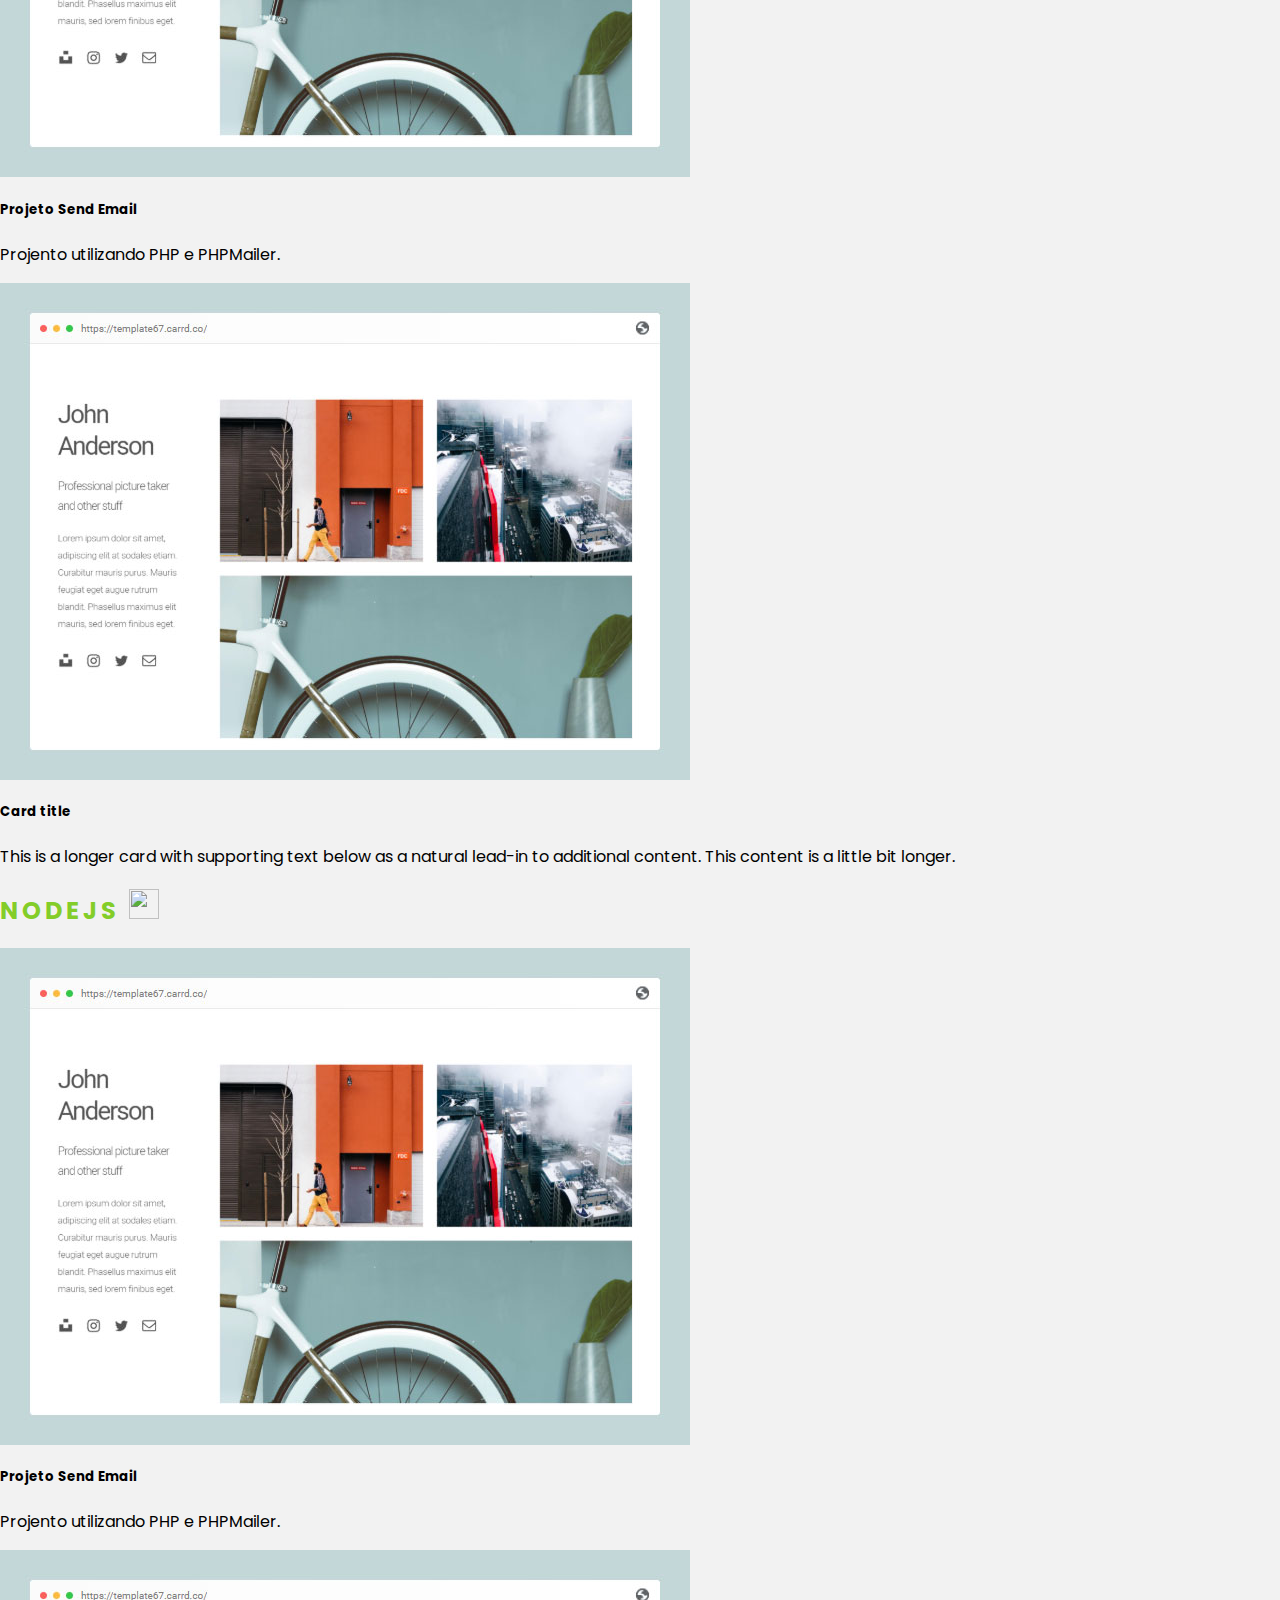
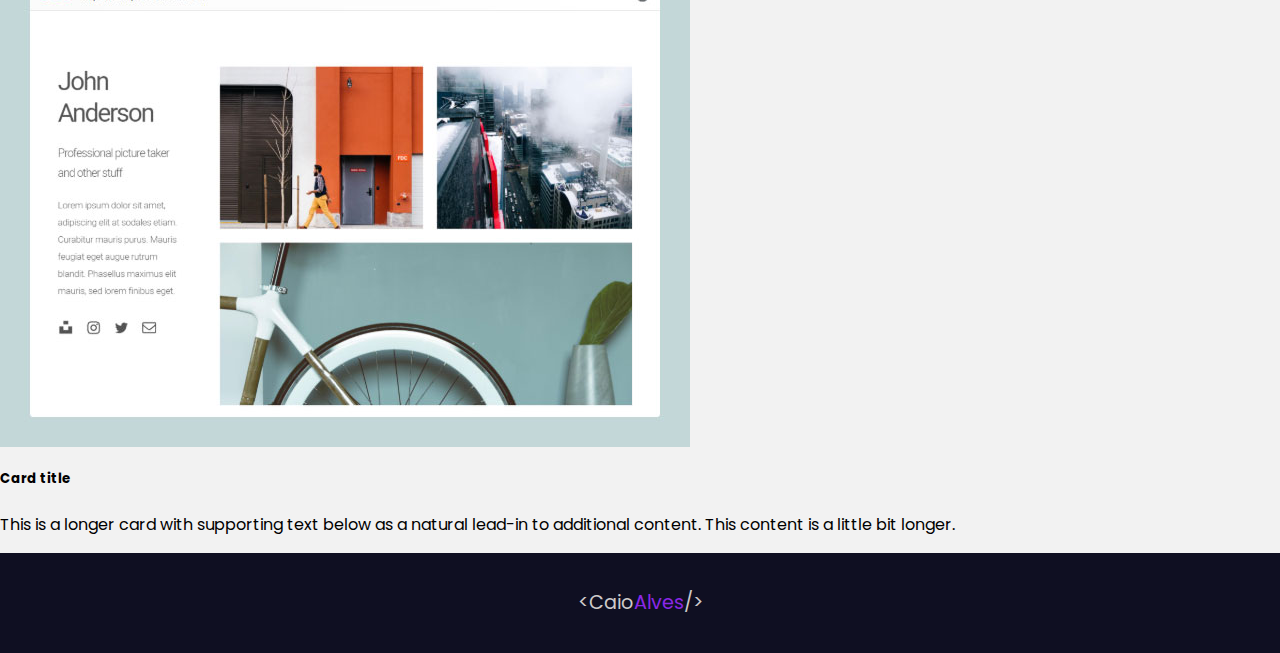
==== commit a5be14af: "upgrade em portfolio" ====
--- a/index.html
+++ b/index.html
@@ -5,7 +5,13 @@
     <meta http-equiv="X-UA-Compatible" content="IE=edge">
     <meta name="viewport" content="width=device-width, initial-scale=1.0">
     <link rel="stylesheet" href="style.css">
-   <title>Portfólio</title>
+    <link rel="icon" href="https://raw.githubusercontent.com/devicons/devicon/master/icons/vuejs/vuejs-original.svg">
+    <!-- JavaScript Bundle with Popper -->
+    <script src="https://cdn.jsdelivr.net/npm/bootstrap@5.2.2/dist/js/bootstrap.bundle.min.js" integrity="sha384-OERcA2EqjJCMA+/3y+gxIOqMEjwtxJY7qPCqsdltbNJuaOe923+mo//f6V8Qbsw3" crossorigin="anonymous"></script>
+    <!-- CSS only -->
+  <link href="https://cdn.jsdelivr.net/npm/bootstrap@5.2.2/dist/css/bootstrap.min.css" rel="stylesheet" integrity="sha384-Zenh87qX5JnK2Jl0vWa8Ck2rdkQ2Bzep5IDxbcnCeuOxjzrPF/et3URy9Bv1WTRi" crossorigin="anonymous">
+  
+   <title>{ Dev FullStack }</title>
 </head>
 <body>
     <div id="m-container">
@@ -19,15 +25,15 @@
                         <div class="trace"></div>
                         <div class="trace"></div>
                     </label>
-                    <div class="menu"></div>
+                    <div class="menu"></div> 
                         <nav class="menu-items">
                             <ul>
                                 <li>
                                     <a href="index.html">Home</a>
                                 </li>
-                                <li>
+                                <!-- <li>
                                     <a href="Sobre/sobre.html" target="_blank">Sobre</a>
-                                </li>
+                                </li> -->
                                 <li>
                                     <a href="# ">Projetos</a>
                                 </li>
@@ -37,21 +43,90 @@
             </div>
             
         </div>
+        
         <div class="container-titulo">
-            <h1>Caio Alves</h1>
-            <h2>Front-end developer</h2>
+            <h1>Caio <span class="roxo">Alves</span></h1>
+            <h3>Full-Stack developer</h3>
 
             <div class="social-media">
                 
                 <a href= "https://www.linkedin.com/in/caio-alves-543720208/" target="_blank">Linkedin</a>
 
-                <a href="https://github.com/dandelions3" target="_blank">Github</a>
-
-            </div>
+                <a href="https://github.com/caioalvesDev" target="_blank">Github</a>
+
+            </div>
+            <div class="social-media">
+                
+              <a id="sobre-modal" href="#">Sobre Mim</a>
+
+              <a href="/download/currículo.pdf" download="caio-curriculo" target="_blank">Baixar Curriculo</a>
+
+          </div>
         </div>
     </header>
 
-    <section class='container'>
+    <dialog>
+      <button type="button" class="btn-close btn-close-white" aria-label="Close"></button>
+
+      
+
+      <div class="header" >
+        <h1 class="title" >
+            Caio
+            <span class="roxo">Alves</span>
+        </h1>
+
+        <h2 class="sub">
+            Um desenvolvedor fora da caixa
+        </h2>
+
+        <p class="subscription">
+            Olá, Moro no Rio de janeiro, Brasil.
+            <br>
+            Estou Cursando Analise e Desenvolvimento de Sistemas - Estácio.
+              
+        </p>
+
+    </div>
+    <section class="container-skills">
+
+        <div class="skills">
+            <ul>
+                <p>FRONT-END</p>
+                <li>JAVASCRIPT</li>               
+                <li>REACT</li>
+                <li>VUE</li>
+                <li>BOOTSTRAP</li>               
+                <li>JQUERRY</li>               
+            </ul>
+        </div>
+
+        <div class="skills">
+            <ul>
+                <p>BANCO DE DADOS</p>
+                <li>Mysql</li>
+                <li>Postgree</li>
+                <li>MongoDB</li>
+            </ul>
+        </div>
+
+        <div class="skills">
+            <ul>
+                <p>FRAMEWORKS</p>
+                <li>Javascript</li>
+                <li>PHP</li>
+                <li>HTML/CSS</li>
+                <li>Bootstrap</li>
+                
+
+            </ul>
+        </div>
+        
+    </section>
+    </dialog>
+
+
+    <!-- <section class='container'>
         <div class='card-container'>
              <div class="card">
                  <div class="card-wrapper">
@@ -59,11 +134,7 @@
                      <p>vem ver!</p>
                  </div>
              </div>
-             <!--
-             <div class="card-text">
-                <p>Lorem ipsum, dolor sit amet consectetur adipisicing elit. Voluptate doloribus rem perspiciatis blanditiis modi enim optio? Debitis, porro! Perferendis nam dolorum beatae est accusantium.</p>
-             </div>
-            -->
+           
         </div>
 
         <div class='card-container'>
@@ -73,11 +144,7 @@
                     <p>vem ver!</p>
                 </div>
             </div>
-            <!--
-            <div class="card-text">
-               <p>Lorem ipsum, dolor sit amet consectetur adipisicing elit. Voluptate doloribus rem perspiciatis blanditiis modi enim optio? Debitis, porro! Perferendis nam dolorum beatae est accusantium.</p>
-            </div>
-            -->
+            
        </div>
 
        <div class='card-container'>
@@ -87,17 +154,217 @@
                 <p>vem ver!</p>
             </div>
         </div>
-        <!--
-            <div class="card-text">
-            <p>Lorem ipsum, dolor sit amet consectetur adipisicing elit. Voluptate doloribus rem perspiciatis blanditiis modi enim optio? Debitis, porro! Perferendis nam dolorum beatae est accusantium.</p>
-            </div>-->
+     
         </div>      
-    </section>
+    </section> -->
+
+
+    <div id="projetos" class="container mt-5">
+      <!-- Start PHP section -->
+      <h2>PHP <span><img src="https://raw.githubusercontent.com/devicons/devicon/master/icons/php/php-plain.svg" width="40" alt=""></span></h2>
+      <section id='javascript'class="row row-cols-1 row-cols-md-2 g-5 mb-5">
+
+        <div class="col">
+          <div class="card h-100">
+            <img src="img/free-portfolio-web-design-5.jpg" class="card-img-top" alt="...">
+            <div class="card-body">
+              <h5 class="card-title">Projeto Manda aí!</h5>
+              <p class="card-text">Projeto utilizando PHP e Biblioteca PHPMailer.</p>
+              
+              <!-- Button trigger modal -->
+              <button type="button" class="btn btn-secondary" data-bs-toggle="modal" data-bs-target="#staticBackdrop">
+                Ver mais!
+              </button>
+              
+              <!-- Modal -->
+              <div class="modal fade" id="staticBackdrop" data-bs-backdrop="static" data-bs-keyboard="false" tabindex="-1"
+                aria-labelledby="staticBackdropLabel" aria-hidden="true">
+                <div class="modal-dialog modal-dialog-centered">
+                  <div class="modal-content">
+                    <div class="modal-header">
+                      <h1 class="modal-title fs-5" id="staticBackdropLabel">PROJETO</h1>
+                      <button type="button" class="btn-close" data-bs-dismiss="modal" aria-label="Close"></button>
+                    </div>
+                    <div class="modal-body">
+                      <h3>Manda ai</h3>
+                      <iframe width="100%" height="315" src="https://www.youtube.com/embed/RMnQq4z7fsg?controls=0"
+                        title="YouTube video player" frameborder="0"
+                        allow="accelerometer; autoplay; clipboard-write; encrypted-media; gyroscope; picture-in-picture"
+                        allowfullscreen></iframe>
+                      <p class="mt-2">Projeto de envio de email</p>
+                    </div>
+                    <div class="modal-footer">
+                      <button type="button" class="btn btn-secondary" data-bs-dismiss="modal">Fechar</button>
+                    </div>
+                  </div>
+                </div>
+              </div>
+              <!-- END Modal -->
+
+            </div>
+          </div>
+        </div>
+         <!-- END PHP section -->
+         <div class="col">
+          <div class="card h-100 ">
+            <img src="img/free-portfolio-web-design-5.jpg" class="card-img-top" alt="...">
+            <div class="card-body">
+              <h5 class="card-title">Projeto Crud simples!</h5>
+              <p class="card-text">Projeto Crud simples utilizando JSON.</p>
+              
+              <!-- Button trigger modal -->
+              <button type="button" class="btn btn-secondary" data-bs-toggle="modal" data-bs-target="#staticBackdrop">
+                Ver mais!
+              </button>
+              
+              <!-- Modal -->
+              <div class="modal fade" id="staticBackdrop" data-bs-backdrop="static" data-bs-keyboard="false" tabindex="-1"
+                aria-labelledby="staticBackdropLabel" aria-hidden="true">
+                <div class="modal-dialog modal-dialog-centered">
+                  <div class="modal-content">
+                    <div class="modal-header">
+                      <h1 class="modal-title fs-5" id="staticBackdropLabel">Projeto Travel</h1>
+                      <button type="button" class="btn-close" data-bs-dismiss="modal" aria-label="Close"></button>
+                    </div>
+                    <div class="modal-body">
+                      <h3>Projeto PHP</h3>
+                      <iframe width="100%" height="315" src="https://www.youtube.com/embed/RMnQq4z7fsg?controls=0"
+                        title="YouTube video player" frameborder="0"
+                        allow="accelerometer; autoplay; clipboard-write; encrypted-media; gyroscope; picture-in-picture"
+                        allowfullscreen></iframe>
+                      <p>Lorem ipsum dolor sit amet consectetur, adipisicing elit. Accusantium ea blanditiis omnis unde fugit
+                        obcaecati numquam tempora aliquid suscipit alias doloribus dolores, cupiditate ipsum nihil modi
+                        necessitatibus, aliquam totam facilis!</p>
+                    </div>
+                    <div class="modal-footer">
+                      <button type="button" class="btn btn-secondary" data-bs-dismiss="modal">Fechar</button>
+                    </div>
+                  </div>
+                </div>
+              </div>
+              <!-- END Modal -->
+
+            </div>
+          </div>
+        </div>
+         
+
+        <div class="col">
+          <div class="card h-100 ">
+            <img src="img/free-portfolio-web-design-5.jpg" class="card-img-top" alt="...">
+            <div class="card-body">
+              <h5 class="card-title">Projeto sup-desk</h5>
+              <p class="card-text"> Projeto sup-desk.</p>
+               <!-- Button trigger modal -->
+               <button type="button" class="btn btn-secondary" data-bs-toggle="modal" data-bs-target="#staticBackdrop">
+                Ver mais!
+              </button>
+              
+              <!-- Modal -->
+              <div class="modal fade" id="staticBackdrop" data-bs-backdrop="static" data-bs-keyboard="false" tabindex="-1"
+                aria-labelledby="staticBackdropLabel" aria-hidden="true">
+                <div class="modal-dialog modal-dialog-centered">
+                  <div class="modal-content">
+                    <div class="modal-header">
+                      <h1 class="modal-title fs-5" id="staticBackdropLabel">Projeto Travel</h1>
+                      <button type="button" class="btn-close" data-bs-dismiss="modal" aria-label="Close"></button>
+                    </div>
+                    <div class="modal-body">
+                      <h3>Projeto PHP</h3>
+                      <iframe width="100%" height="315" src="https://www.youtube.com/embed/RMnQq4z7fsg?controls=0"
+                        title="YouTube video player" frameborder="0"
+                        allow="accelerometer; autoplay; clipboard-write; encrypted-media; gyroscope; picture-in-picture"
+                        allowfullscreen></iframe>
+                      <p>Lorem ipsum dolor sit amet consectetur, adipisicing elit. Accusantium ea blanditiis omnis unde fugit
+                        obcaecati numquam tempora aliquid suscipit alias doloribus dolores, cupiditate ipsum nihil modi
+                        necessitatibus, aliquam totam facilis!</p>
+                    </div>
+                    <div class="modal-footer">
+                      <button type="button" class="btn btn-secondary" data-bs-dismiss="modal">Fechar</button>
+                    </div>
+                  </div>
+                </div>
+              </div>
+              <!-- END Modal -->
+            </div>
+          </div>
+        </div>
+      </section>
+
+          <h2>JavaScript <span><img src="https://raw.githubusercontent.com/devicons/devicon/master/icons/javascript/javascript-plain.svg" width="30" alt=""></span></h2>
+          <section id='javascript'class="row row-cols-1 row-cols-md-2 g-5 mb-5">
+            <div class="col">
+              <div class="card h-100 ">
+                <img src="img/free-portfolio-web-design-5.jpg" class="card-img-top" alt="...">
+                <div class="card-body">
+                  <h5 class="card-title">Projeto Send Email</h5>
+                  <p class="card-text">Projento utilizando PHP e PHPMailer.</p>
+                </div>
+              </div>
+            </div>
+            <div class="col">
+              <div class="card h-100 ">
+                <img src="img/free-portfolio-web-design-5.jpg" class="card-img-top" alt="...">
+                <div class="card-body">
+                  <h5 class="card-title">Card title</h5>
+                  <p class="card-text">This is a longer card with supporting text below as a natural lead-in to additional content. This content is a little bit longer.</p>
+                </div>
+              </div>
+            </div>
+          </section>
+
+          <h2>VueJs <span><img src="https://raw.githubusercontent.com/devicons/devicon/master/icons/vuejs/vuejs-original.svg" width="30" alt=""></span></h2>
+          <section id='javascript'class="row row-cols-1 row-cols-md-2 g-5 mb-5">
+            <div class="col">
+              <div class="card h-100 ">
+                <img src="img/free-portfolio-web-design-5.jpg" class="card-img-top" alt="...">
+                <div class="card-body">
+                  <h5 class="card-title">Projeto Send Email</h5>
+                  <p class="card-text">Projento utilizando PHP e PHPMailer.</p>
+                </div>
+              </div>
+            </div>
+            <div class="col">
+              <div class="card h-100 ">
+                <img src="img/free-portfolio-web-design-5.jpg" class="card-img-top" alt="...">
+                <div class="card-body">
+                  <h5 class="card-title">Card title</h5>
+                  <p class="card-text">This is a longer card with supporting text below as a natural lead-in to additional content. This content is a little bit longer.</p>
+                </div>
+              </div>
+            </div>
+          </section>
+
+          <h2>NodeJs <span><img src="https://raw.githubusercontent.com/devicons/devicon/master/icons/nodejs/nodejs-original.svg" width="30" alt=""></span></h2>
+          <section id='javascript'class="row row-cols-1 row-cols-md-2 g-5 mb-5">
+            <div class="col">
+              <div class="card h-100 ">
+                <img src="img/free-portfolio-web-design-5.jpg" class="card-img-top" alt="...">
+                <div class="card-body">
+                  <h5 class="card-title">Projeto Send Email</h5>
+                  <p class="card-text">Projento utilizando PHP e PHPMailer.</p>
+                </div>
+              </div>
+            </div>
+            <div class="col">
+              <div class="card h-100 ">
+                <img src="img/free-portfolio-web-design-5.jpg" class="card-img-top" alt="...">
+                <div class="card-body">
+                  <h5 class="card-title">Card title</h5>
+                  <p class="card-text">This is a longer card with supporting text below as a natural lead-in to additional content. This content is a little bit longer.</p>
+                </div>
+              </div>
+            </div>
+          </section>
+          
+          
     </div>
 
     <footer class="footer">
-        <p>Feito Por Caio Alves</p>
+        <<span>Caio </span>  <span> Alves</span> /> </p>
     </footer>
-    
+    <script src="javascript.js"></script>
+
+    <script src="/javascript.js"></script>
 </body>
 </html>--- a/style.css
+++ b/style.css
@@ -4,11 +4,12 @@
     scroll-behavior: smooth;
 }
 body {
+    width: 100%;
     margin: 0;
     padding: 0;
     font-family: 'Poppins', sans-serif;
-    color: #1E1E2A;
-    position: absolute;
+    background-color: rgb(206, 202, 202);
+    
 }
 
 /* HEADER */
@@ -16,14 +17,14 @@
 .header-container {
     height: 100vh;
     width: 100%;  
-    background-color: #50E1E0;
+    background-color: rgb(15, 15, 34);
     display: flex;
     flex-direction: column;
     align-content: center;
     justify-content: center;
     align-items: flex-start;
     box-sizing: border-box;
-    padding: 0 112px;
+    padding: 0 100px;
     position: relative;
 }
 
@@ -31,13 +32,24 @@
     font-size: 50px;
     text-transform: uppercase;
     letter-spacing: 4px;
+    
 }
 
 h2 {
     text-transform: uppercase;
     letter-spacing: 4px;
-}
-
+
+}
+.roxo {
+    color: rgb(139, 40, 231);
+}
+
+.container-titulo h1{
+    color: rgb(206, 202, 202);
+}
+.container-titulo h3{
+    color: rgb(139, 40, 231);
+}
 .social-media {
     margin-top: 1rem;
     display: flex;
@@ -45,11 +57,13 @@
     align-items: center;
 }
 
+
+
 .social-media a {
     text-decoration: none;
-    color: #1E1E2A;
+    color: rgb(206, 202, 202);
     padding: 1rem 4rem;
-    border: 1px solid #1E1E2A;
+    border: 1px solid rgb(206, 202, 202);
     min-width: 4rem;
     display: flex;
     align-items: center;
@@ -57,9 +71,9 @@
     transition: .5s ease-in-out;
 }
 
-a:hover {
-    background-color: #ffffff;
-
+.social-media a:hover {
+    background-color: rgb(139, 40, 231);
+    color: rgb(206, 202, 202);
 }
 
 /* MENU HAMBURGUER */
@@ -87,7 +101,7 @@
 .checkbox .trace {
     width: 50px;
     height: 2px;
-    background-color: #1E1E2A;
+    background-color: rgb(206, 202, 202);
     position: absolute;
     border-radius: 4px;
     transition: 0.5s ease-in-out;
@@ -122,7 +136,7 @@
     height: 4px;
     width: 10px;
     border-radius: 50%;
-    box-shadow: 0px 0px 0px 0px #ffffff;
+    box-shadow: 0px 0px 0px 0px rgb(206, 202, 202);
     z-index: -1;
     transition:  400ms ease-in-out 0s;
 }
@@ -177,6 +191,7 @@
 
 }
 
+
 #toggle:checked + .checkbox {
     background-color: #ffffff;
 }
@@ -191,28 +206,41 @@
     opacity: 1;
 }
 
+#projetos h2:nth-of-type(1) {
+    color: rgb(97, 129, 182);
+}
+#projetos h2:nth-of-type(2) {
+    color: rgb(240, 219, 79);
+}
+#projetos h2:nth-of-type(3) {
+    color: rgb(65, 184, 131);
+}
+#projetos h2:nth-of-type(4) {
+    color: rgb(131, 205, 41);
+}
+
 /* CARDS */
 
-.container {
+/* .container {
     height: auto;
     width: 100%;
     display: flex;
     flex-direction: column;
     justify-content: space-evenly;
     margin: 3rem 0;
-}
-
-.card-container {
+} */
+
+/* .card-container {
     display: flex;
     justify-content: space-evenly;
     flex-wrap: wrap;
     align-items: center;
     margin: 0 auto;
-    width: 90%;
-    min-width: 400px;
-    
-}
-.card {
+    width: 100%;
+    
+    
+} */
+/* .card {
     width: 300px;
     height: 300px;
     border-radius: 100%;
@@ -229,18 +257,18 @@
     color: #1E1E2A;
     cursor: pointer;
     transition: 0.5s ease-in-out;
-}
-
-.card-text {
-    width: 40%;
+} */
+
+/* .card-text {
+    width: 50%;
     padding: 20px;
     letter-spacing: 1px;
     min-inline-size: 400px;
     color: rgb(109, 109, 109);
    
-}
-
-.card-wrapper {
+} */
+
+/* .card-wrapper {
     text-align: center;
     display: flex;
     flex-direction: column;
@@ -291,20 +319,122 @@
     opacity: 1;
     visibility: visible;
     font-size: 14px;
-}
+} */
 /* Fim Card*/
 
 .footer {
     width: 100%;
     height: 100px;
-    background-color: #60E1E0;
-    display: flex;
-    align-items: center;
-    justify-content: center;
-    color:  #1E1E2A;
-    
-
-}
+    background-color: rgb(15, 15, 34);
+    display: flex;
+    align-items: center;
+    justify-content: center;
+    font-size: 1.2rem;
+    color:  rgb(206, 202, 202);
+    
+
+}
+
+footer > span:nth-child(1){
+    color:  rgb(206, 202, 202);
+}
+footer > span:nth-child(2){
+    color: rgb(139, 40, 231);
+}
+
+
+
+#m-container {
+    width: 100%;
+    background-color: #F2F2F2;
+}
+
+
+dialog::backdrop {
+    background-color: rgb(0 0 0 /.8);  
+}
+
+dialog{
+    border: none;
+    border-radius: .5rem;
+    box-shadow: 0 0 1rem rgb(0 0 0/.3);
+    width: 80%;
+    background-color: rgb(15, 15, 34);
+    color: #F2F2F2;
+    height: 70vh;
+}
+
+
+dialog .header {
+    text-align: center;
+    padding: 20px;
+    margin: 0 auto;
+}
+
+dialog[type='button']{
+    font-size: 40px;
+}
+
+dialog .roxo {
+    color: rgb(139, 40, 231);
+}
+
+dialog .title {
+    font-size: 4rem;
+    line-height: 1.15;
+    color: rgb(206, 202, 202);
+}
+dialog .sub {
+    color: rgb(139, 40, 231);
+    margin-top: -10px;
+    margin-bottom: 40px;
+    font-size: 140%;
+    
+}
+dialog .subscription {
+    color: rgb(216, 210, 210);
+    font-size: 20px;
+}
+dialog .container-skills {
+    padding-top: 3rem;
+    margin: 0 auto;
+    max-width: 1000px;
+    display: flex;
+    justify-content:space-evenly;
+    flex-wrap: wrap;
+    color: rgb(206, 202, 202);
+
+}
+
+dialog .container-skills p {
+    text-align: center;
+    font-size: 1.3rem;
+    line-height: 1.5;
+    margin-bottom: 20px;
+    color: rgb(139, 40, 231);
+}
+dialog .skills {
+    text-align: left;
+    border: 3px solid rgb(139, 40, 231);
+    margin: 1rem;
+    padding: 1.5rem;
+    border-radius: 10px;
+    width: 200px;
+    height: 200px;
+}
+dialog .skills ul {
+    padding: 5px;
+    margin-left: 5px;
+}
+dialog .skills ul li {
+    font-size: 130%;
+    margin-bottom: 10px;
+
+}
+
+
+
+
 
 
 
@@ -313,12 +443,20 @@
  @media screen and (min-width: 0px) and (max-width: 600px){
      
     
+
     .header-container {
         height: 95vh;
     }
+
     .container-titulo {
+        width: 100%;
+        display: flex;
+        flex-direction: column;
+        align-items: center;
         text-align: center;
-    }
+        justify-content: center;
+    }
+   
 
     .social-media {
         
@@ -327,7 +465,7 @@
 
     .card-text {
         text-align: justify;
-        margin-left: 25px;
+        
     }
 
     .card {
@@ -337,12 +475,15 @@
         margin-bottom: 30px;
     } 
 
-    #master-container {
-        
-    }
+    .container {
+        margin: 0 auto;
+    }
+
+    
 
     h2 {
         margin-bottom: 50px;
     }
  }
 
+ 